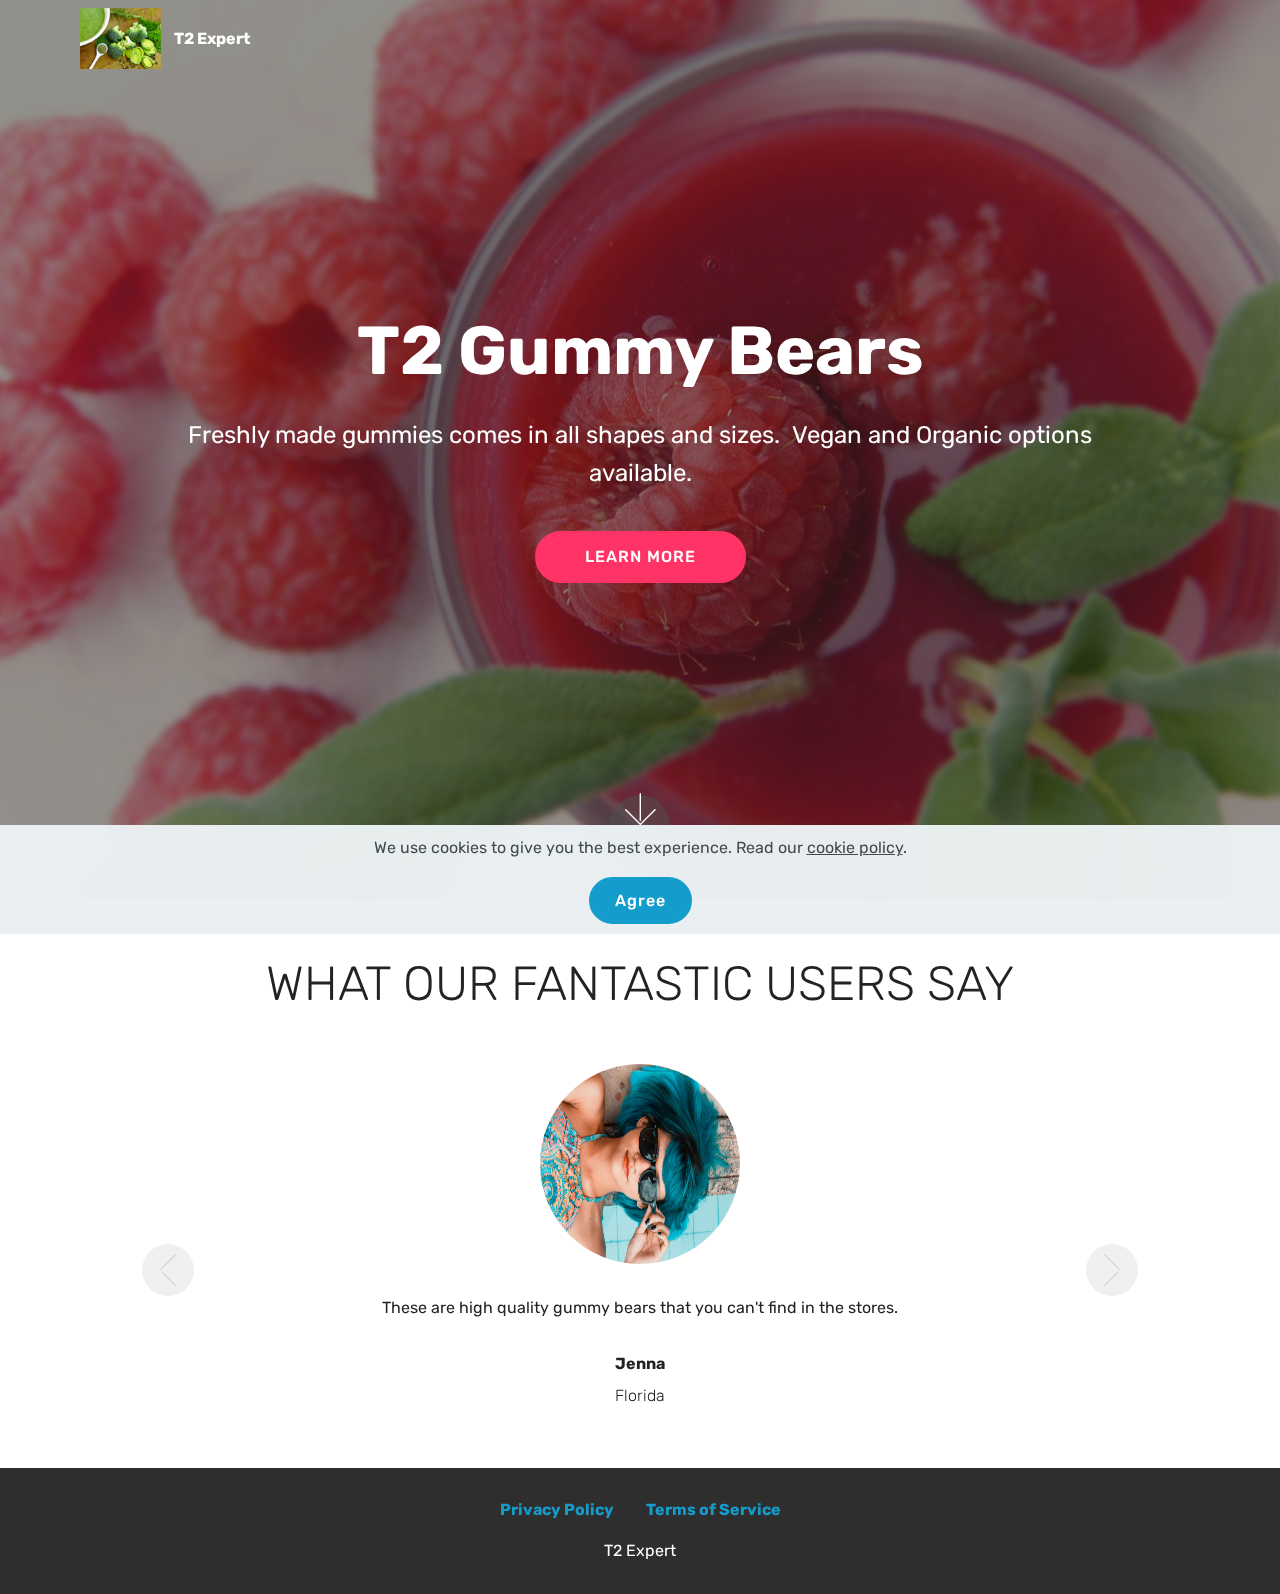
==== index.html @ f7384df1 "create github pages" ====
<!DOCTYPE html>
<html  >
<head>
  <!-- Site made with Mobirise Website Builder v4.12.4, https://mobirise.com -->
  <meta charset="UTF-8">
  <meta http-equiv="X-UA-Compatible" content="IE=edge">
  <meta name="generator" content="Mobirise v4.12.4, mobirise.com">
  <meta name="twitter:card" content="summary_large_image"/>
  <meta name="twitter:image:src" content="assets/images/index-meta.jpg">
  <meta property="og:image" content="assets/images/index-meta.jpg">
  <meta name="twitter:title" content="The Health Coach - Home">
  <meta name="viewport" content="width=device-width, initial-scale=1, minimum-scale=1">
  <link rel="shortcut icon" href="assets/images/mbr-26.jpg" type="image/x-icon">
  <meta name="description" content="We are a team of experts that are here to help you.">
  
  
  <title>The Health Coach - Home</title>
  <link rel="stylesheet" href="assets/web/assets/mobirise-icons/mobirise-icons.css">
  <link rel="stylesheet" href="assets/bootstrap/css/bootstrap.min.css">
  <link rel="stylesheet" href="assets/bootstrap/css/bootstrap-grid.min.css">
  <link rel="stylesheet" href="assets/bootstrap/css/bootstrap-reboot.min.css">
  <link rel="stylesheet" href="assets/web/assets/gdpr-plugin/gdpr-styles.css">
  <link rel="stylesheet" href="assets/tether/tether.min.css">
  <link rel="stylesheet" href="assets/socicon/css/styles.css">
  <link rel="stylesheet" href="assets/dropdown/css/style.css">
  <link rel="stylesheet" href="assets/theme/css/style.css">
  <link rel="preload" as="style" href="assets/mobirise/css/mbr-additional.css"><link rel="stylesheet" href="assets/mobirise/css/mbr-additional.css" type="text/css">
  
  
  
</head>
<body>
  <section class="menu cid-s7zmcyveAb" once="menu" id="menu1-0">

    

    <nav class="navbar navbar-expand beta-menu navbar-dropdown align-items-center navbar-fixed-top navbar-toggleable-sm bg-color transparent">
        <button class="navbar-toggler navbar-toggler-right" type="button" data-toggle="collapse" data-target="#navbarSupportedContent" aria-controls="navbarSupportedContent" aria-expanded="false" aria-label="Toggle navigation">
            <div class="hamburger">
                <span></span>
                <span></span>
                <span></span>
                <span></span>
            </div>
        </button>
        <div class="menu-logo">
            <div class="navbar-brand">
                <span class="navbar-logo">
                    <a href="index.html">
                         <img src="assets/images/mbr-26.jpg" alt="Mobirise" title="" style="height: 3.8rem;">
                    </a>
                </span>
                <span class="navbar-caption-wrap"><a class="navbar-caption text-white display-4" href="index.html">
                        T2 Expert<br></a></span>
            </div>
        </div>
        <div class="collapse navbar-collapse" id="navbarSupportedContent">
            
            
        </div>
    </nav>
</section>

<section class="engine"><a href="https://mobirise.info/b">how to create a site for free</a></section><section class="cid-s7zmdQbKcG mbr-fullscreen mbr-parallax-background" id="header2-1">

    

    <div class="mbr-overlay" style="opacity: 0.5; background-color: rgb(35, 35, 35);"></div>

    <div class="container align-center">
        <div class="row justify-content-md-center">
            <div class="mbr-white col-md-10">
                <h1 class="mbr-section-title mbr-bold pb-3 mbr-fonts-style display-1">T2 Gummy Bears</h1>
                
                <p class="mbr-text pb-3 mbr-fonts-style display-5">Freshly made gummies comes in all shapes and sizes. &nbsp;Vegan and Organic options available.</p>
                <div class="mbr-section-btn"><a class="btn btn-md btn-secondary display-4" href="product.html">LEARN MORE</a></div>
            </div>
        </div>
    </div>
    <div class="mbr-arrow hidden-sm-down" aria-hidden="true">
        <a href="#next">
            <i class="mbri-down mbr-iconfont"></i>
        </a>
    </div>
</section>

<section class="carousel slide testimonials-slider cid-s7znT4H8fy" data-interval="false" id="testimonials-slider1-5">
    
    

    

    <div class="container text-center">
        <h2 class="pb-5 mbr-fonts-style display-2">
            WHAT OUR FANTASTIC USERS SAY
        </h2>

        <div class="carousel slide" role="listbox" data-pause="true" data-keyboard="false" data-ride="carousel" data-interval="5000">
            <div class="carousel-inner">
                
                
            <div class="carousel-item">
                    <div class="user col-md-8">
                        <div class="user_image">
                            <img src="assets/images/mbr-28.jpg" alt="" title="">
                        </div>
                        <div class="user_text pb-3">
                            <p class="mbr-fonts-style display-7">These are high quality gummy bears that you can't find in the stores.</p>
                        </div>
                        <div class="user_name mbr-bold pb-2 mbr-fonts-style display-7">Jenna</div>
                        <div class="user_desk mbr-light mbr-fonts-style display-7">Florida</div>
                    </div>
                </div><div class="carousel-item">
                    <div class="user col-md-8">
                        <div class="user_image">
                            <img src="assets/images/mbr-29.jpg" alt="" title="">
                        </div>
                        <div class="user_text pb-3">
                            <p class="mbr-fonts-style display-7">Who knew eating gummies are actually good for you?</p>
                        </div>
                        <div class="user_name mbr-bold pb-2 mbr-fonts-style display-7">
                            Marcus</div>
                        <div class="user_desk mbr-light mbr-fonts-style display-7">
                            Texas</div>
                    </div>
                </div></div>

            <div class="carousel-controls">
                <a class="carousel-control-prev" role="button" data-slide="prev">
                  <span aria-hidden="true" class="mbri-arrow-prev mbr-iconfont"></span>
                  <span class="sr-only">Previous</span>
                </a>
                
                <a class="carousel-control-next" role="button" data-slide="next">
                  <span aria-hidden="true" class="mbri-arrow-next mbr-iconfont"></span>
                  <span class="sr-only">Next</span>
                </a>
            </div>
        </div>
    </div>
</section>

<section once="footers" class="cid-s7zmz4a31J" id="footer7-4">

    

    

    <div class="container">
        <div class="media-container-row align-center mbr-white">
            <div class="row row-links">
                <ul class="foot-menu">
                    
                    
                    
                    
                    
                <li class="foot-menu-item mbr-fonts-style display-7"><a href="privacy.html"><strong>Privacy Policy</strong></a></li><li class="foot-menu-item mbr-fonts-style display-7"><a href="terms.html"><strong>Terms of Service</strong></a></li></ul>
            </div>
            
            <div class="row row-copirayt">
                <p class="mbr-text mb-0 mbr-fonts-style mbr-white align-center display-7">T2 Expert</p>
            </div>
        </div>
    </div>
</section>


  <script src="assets/web/assets/jquery/jquery.min.js"></script>
  <script src="assets/popper/popper.min.js"></script>
  <script src="assets/bootstrap/js/bootstrap.min.js"></script>
  <script src="assets/tether/tether.min.js"></script>
  <script src="assets/web/assets/cookies-alert-plugin/cookies-alert-core.js"></script>
  <script src="assets/web/assets/cookies-alert-plugin/cookies-alert-script.js"></script>
  <script src="assets/dropdown/js/nav-dropdown.js"></script>
  <script src="assets/dropdown/js/navbar-dropdown.js"></script>
  <script src="assets/touchswipe/jquery.touch-swipe.min.js"></script>
  <script src="assets/parallax/jarallax.min.js"></script>
  <script src="assets/bootstrapcarouselswipe/bootstrap-carousel-swipe.js"></script>
  <script src="assets/mbr-testimonials-slider/mbr-testimonials-slider.js"></script>
  <script src="assets/smoothscroll/smooth-scroll.js"></script>
  <script src="assets/theme/js/script.js"></script>
  
  
<input name="cookieData" type="hidden" data-cookie-customDialogSelector='null' data-cookie-colorText='#424a4d' data-cookie-colorBg='rgba(234, 239, 241, 0.99)' data-cookie-textButton='Agree' data-cookie-colorButton='' data-cookie-colorLink='#424a4d' data-cookie-underlineLink='true' data-cookie-text="We use cookies to give you the best experience. Read our <a href='privacy.html'>cookie policy</a>.">
  </body>
</html>
---- assets/web/assets/mobirise-icons/mobirise-icons.css ----
@font-face {
  font-family: 'MobiriseIcons';
  src:  url('mobirise-icons.eot?spat4u');
  src:  url('mobirise-icons.eot?spat4u#iefix') format('embedded-opentype'),
    url('mobirise-icons.ttf?spat4u') format('truetype'),
    url('mobirise-icons.woff?spat4u') format('woff'),
    url('mobirise-icons.svg?spat4u#MobiriseIcons') format('svg');
  font-weight: normal;
  font-style: normal;
  font-display: swap;
}

[class^="mbri-"], [class*=" mbri-"] {
  /* use !important to prevent issues with browser extensions that change fonts */
  font-family: MobiriseIcons !important;
  speak: none;
  font-style: normal;
  font-weight: normal;
  font-variant: normal;
  text-transform: none;
  line-height: 1;

  /* Better Font Rendering =========== */
  -webkit-font-smoothing: antialiased;
  -moz-osx-font-smoothing: grayscale;
}

.mbri-add-submenu:before {
  content: "\e900";
}
.mbri-alert:before {
  content: "\e901";
}
.mbri-align-center:before {
  content: "\e902";
}
.mbri-align-justify:before {
  content: "\e903";
}
.mbri-align-left:before {
  content: "\e904";
}
.mbri-align-right:before {
  content: "\e905";
}
.mbri-android:before {
  content: "\e906";
}
.mbri-apple:before {
  content: "\e907";
}
.mbri-arrow-down:before {
  content: "\e908";
}
.mbri-arrow-next:before {
  content: "\e909";
}
.mbri-arrow-prev:before {
  content: "\e90a";
}
.mbri-arrow-up:before {
  content: "\e90b";
}
.mbri-bold:before {
  content: "\e90c";
}
.mbri-bookmark:before {
  content: "\e90d";
}
.mbri-bootstrap:before {
  content: "\e90e";
}
.mbri-briefcase:before {
  content: "\e90f";
}
.mbri-browse:before {
  content: "\e910";
}
.mbri-bulleted-list:before {
  content: "\e911";
}
.mbri-calendar:before {
  content: "\e912";
}
.mbri-camera:before {
  content: "\e913";
}
.mbri-cart-add:before {
  content: "\e914";
}
.mbri-cart-full:before {
  content: "\e915";
}
.mbri-cash:before {
  content: "\e916";
}
.mbri-change-style:before {
  content: "\e917";
}
.mbri-chat:before {
  content: "\e918";
}
.mbri-clock:before {
  content: "\e919";
}
.mbri-close:before {
  content: "\e91a";
}
.mbri-cloud:before {
  content: "\e91b";
}
.mbri-code:before {
  content: "\e91c";
}
.mbri-contact-form:before {
  content: "\e91d";
}
.mbri-credit-card:before {
  content: "\e91e";
}
.mbri-cursor-click:before {
  content: "\e91f";
}
.mbri-cust-feedback:before {
  content: "\e920";
}
.mbri-database:before {
  content: "\e921";
}
.mbri-delivery:before {
  content: "\e922";
}
.mbri-desktop:before {
  content: "\e923";
}
.mbri-devices:before {
  content: "\e924";
}
.mbri-down:before {
  content: "\e925";
}
.mbri-download:before {
  content: "\e989";
}
.mbri-drag-n-drop:before {
  content: "\e927";
}
.mbri-drag-n-drop2:before {
  content: "\e928";
}
.mbri-edit:before {
  content: "\e929";
}
.mbri-edit2:before {
  content: "\e92a";
}
.mbri-error:before {
  content: "\e92b";
}
.mbri-extension:before {
  content: "\e92c";
}
.mbri-features:before {
  content: "\e92d";
}
.mbri-file:before {
  content: "\e92e";
}
.mbri-flag:before {
  content: "\e92f";
}
.mbri-folder:before {
  content: "\e930";
}
.mbri-gift:before {
  content: "\e931";
}
.mbri-github:before {
  content: "\e932";
}
.mbri-globe:before {
  content: "\e933";
}
.mbri-globe-2:before {
  content: "\e934";
}
.mbri-growing-chart:before {
  content: "\e935";
}
.mbri-hearth:before {
  content: "\e936";
}
.mbri-help:before {
  content: "\e937";
}
.mbri-home:before {
  content: "\e938";
}
.mbri-hot-cup:before {
  content: "\e939";
}
.mbri-idea:before {
  content: "\e93a";
}
.mbri-image-gallery:before {
  content: "\e93b";
}
.mbri-image-slider:before {
  content: "\e93c";
}
.mbri-info:before {
  content: "\e93d";
}
.mbri-italic:before {
  content: "\e93e";
}
.mbri-key:before {
  content: "\e93f";
}
.mbri-laptop:before {
  content: "\e940";
}
.mbri-layers:before {
  content: "\e941";
}
.mbri-left-right:before {
  content: "\e942";
}
.mbri-left:before {
  content: "\e943";
}
.mbri-letter:before {
  content: "\e944";
}
.mbri-like:before {
  content: "\e945";
}
.mbri-link:before {
  content: "\e946";
}
.mbri-lock:before {
  content: "\e947";
}
.mbri-login:before {
  content: "\e948";
}
.mbri-logout:before {
  content: "\e949";
}
.mbri-magic-stick:before {
  content: "\e94a";
}
.mbri-map-pin:before {
  content: "\e94b";
}
.mbri-menu:before {
  content: "\e94c";
}
.mbri-mobile:before {
  content: "\e94d";
}
.mbri-mobile2:before {
  content: "\e94e";
}
.mbri-mobirise:before {
  content: "\e94f";
}
.mbri-more-horizontal:before {
  content: "\e950";
}
.mbri-more-vertical:before {
  content: "\e951";
}
.mbri-music:before {
  content: "\e952";
}
.mbri-new-file:before {
  content: "\e953";
}
.mbri-numbered-list:before {
  content: "\e954";
}
.mbri-opened-folder:before {
  content: "\e955";
}
.mbri-pages:before {
  content: "\e956";
}
.mbri-paper-plane:before {
  content: "\e957";
}
.mbri-paperclip:before {
  content: "\e958";
}
.mbri-photo:before {
  content: "\e959";
}
.mbri-photos:before {
  content: "\e95a";
}
.mbri-pin:before {
  content: "\e95b";
}
.mbri-play:before {
  content: "\e95c";
}
.mbri-plus:before {
  content: "\e95d";
}
.mbri-preview:before {
  content: "\e95e";
}
.mbri-print:before {
  content: "\e95f";
}
.mbri-protect:before {
  content: "\e960";
}
.mbri-question:before {
  content: "\e961";
}
.mbri-quote-left:before {
  content: "\e962";
}
.mbri-quote-right:before {
  content: "\e963";
}
.mbri-refresh:before {
  content: "\e964";
}
.mbri-responsive:before {
  content: "\e965";
}
.mbri-right:before {
  content: "\e966";
}
.mbri-rocket:before {
  content: "\e967";
}
.mbri-sad-face:before {
  content: "\e968";
}
.mbri-sale:before {
  content: "\e969";
}
.mbri-save:before {
  content: "\e96a";
}
.mbri-search:before {
  content: "\e96b";
}
.mbri-setting:before {
  content: "\e96c";
}
.mbri-setting2:before {
  content: "\e96d";
}
.mbri-setting3:before {
  content: "\e96e";
}
.mbri-share:before {
  content: "\e96f";
}
.mbri-shopping-bag:before {
  content: "\e970";
}
.mbri-shopping-basket:before {
  content: "\e971";
}
.mbri-shopping-cart:before {
  content: "\e972";
}
.mbri-sites:before {
  content: "\e973";
}
.mbri-smile-face:before {
  content: "\e974";
}
.mbri-speed:before {
  content: "\e975";
}
.mbri-star:before {
  content: "\e976";
}
.mbri-success:before {
  content: "\e977";
}
.mbri-sun:before {
  content: "\e978";
}
.mbri-sun2:before {
  content: "\e979";
}
.mbri-tablet:before {
  content: "\e97a";
}
.mbri-tablet-vertical:before {
  content: "\e97b";
}
.mbri-target:before {
  content: "\e97c";
}
.mbri-timer:before {
  content: "\e97d";
}
.mbri-to-ftp:before {
  content: "\e97e";
}
.mbri-to-local-drive:before {
  content: "\e97f";
}
.mbri-touch-swipe:before {
  content: "\e980";
}
.mbri-touch:before {
  content: "\e981";
}
.mbri-trash:before {
  content: "\e982";
}
.mbri-underline:before {
  content: "\e983";
}
.mbri-unlink:before {
  content: "\e984";
}
.mbri-unlock:before {
  content: "\e985";
}
.mbri-up-down:before {
  content: "\e986";
}
.mbri-up:before {
  content: "\e987";
}
.mbri-update:before {
  content: "\e988";
}
.mbri-upload:before {
 content: "\e926"; 
}
.mbri-user:before {
  content: "\e98a";
}
.mbri-user2:before {
  content: "\e98b";
}
.mbri-users:before {
  content: "\e98c";
}
.mbri-video:before {
  content: "\e98d";
}
.mbri-video-play:before {
  content: "\e98e";
}
.mbri-watch:before {
  content: "\e98f";
}
.mbri-website-theme:before {
  content: "\e990";
}
.mbri-wifi:before {
  content: "\e991";
}
.mbri-windows:before {
  content: "\e992";
}
.mbri-zoom-out:before {
  content: "\e993";
}
.mbri-redo:before {
  content: "\e994";
}
.mbri-undo:before {
  content: "\e995";
}
---- assets/web/assets/gdpr-plugin/gdpr-styles.css ----
.gdpr-block {
    padding: 10px;
    font-size: 14px;
    display: block;
    width: 100%;
    text-align: center;
}
.gdpr-block.covert {
	display: none;
}
.textGDPR {
    position: relative;
}
.gdpr-block label span.textGDPR input[name='gdpr']{
    width: 15px;
    height: 15px;
    margin: 0;
    position: absolute;
    top: 2px;
    left: -20px;
}
.gdpr-block label {
    color: #a7a7a7;
    vertical-align: middle;
    user-select: none;
    margin-bottom: 0;
}
---- assets/socicon/css/styles.css ----
@charset "UTF-8";

@font-face {
  font-family: 'Socicon';
  src:  url('../fonts/socicon.eot');
  src:  url('../fonts/socicon.eot?#iefix') format('embedded-opentype'),
    url('../fonts/socicon.woff2') format('woff2'),
    url('../fonts/socicon.ttf') format('truetype'),
    url('../fonts/socicon.woff') format('woff'),
    url('../fonts/socicon.svg#socicon') format('svg');
  font-weight: normal;
  font-style: normal;
}

[data-icon]:before {
  font-family: "socicon" !important;
  content: attr(data-icon);
  font-style: normal !important;
  font-weight: normal !important;
  font-variant: normal !important;
  text-transform: none !important;
  speak: none;
  line-height: 1;
  -webkit-font-smoothing: antialiased;
  -moz-osx-font-smoothing: grayscale;
}

[class^="socicon-"], [class*=" socicon-"] {
  /* use !important to prevent issues with browser extensions that change fonts */
  font-family: 'Socicon' !important;
  speak: none;
  font-style: normal;
  font-weight: normal;
  font-variant: normal;
  text-transform: none;
  line-height: 1;

  /* Better Font Rendering =========== */
  -webkit-font-smoothing: antialiased;
  -moz-osx-font-smoothing: grayscale;
}

.socicon-eitaa:before {
  content: "\e97c";
}
.socicon-soroush:before {
  content: "\e97d";
}
.socicon-bale:before {
  content: "\e97e";
}
.socicon-zazzle:before {
  content: "\e97b";
}
.socicon-society6:before {
  content: "\e97a";
}
.socicon-redbubble:before {
  content: "\e979";
}
.socicon-avvo:before {
  content: "\e978";
}
.socicon-stitcher:before {
  content: "\e977";
}
.socicon-googlehangouts:before {
  content: "\e974";
}
.socicon-dlive:before {
  content: "\e975";
}
.socicon-vsco:before {
  content: "\e976";
}
.socicon-flipboard:before {
  content: "\e973";
}
.socicon-ubuntu:before {
  content: "\e958";
}
.socicon-artstation:before {
  content: "\e959";
}
.socicon-invision:before {
  content: "\e95a";
}
.socicon-torial:before {
  content: "\e95b";
}
.socicon-collectorz:before {
  content: "\e95c";
}
.socicon-seenthis:before {
  content: "\e95d";
}
.socicon-googleplaymusic:before {
  content: "\e95e";
}
.socicon-debian:before {
  content: "\e95f";
}
.socicon-filmfreeway:before {
  content: "\e960";
}
.socicon-gnome:before {
  content: "\e961";
}
.socicon-itchio:before {
  content: "\e962";
}
.socicon-jamendo:before {
  content: "\e963";
}
.socicon-mix:before {
  content: "\e964";
}
.socicon-sharepoint:before {
  content: "\e965";
}
.socicon-tinder:before {
  content: "\e966";
}
.socicon-windguru:before {
  content: "\e967";
}
.socicon-cdbaby:before {
  content: "\e968";
}
.socicon-elementaryos:before {
  content: "\e969";
}
.socicon-stage32:before {
  content: "\e96a";
}
.socicon-tiktok:before {
  content: "\e96b";
}
.socicon-gitter:before {
  content: "\e96c";
}
.socicon-letterboxd:before {
  content: "\e96d";
}
.socicon-threema:before {
  content: "\e96e";
}
.socicon-splice:before {
  content: "\e96f";
}
.socicon-metapop:before {
  content: "\e970";
}
.socicon-naver:before {
  content: "\e971";
}
.socicon-remote:before {
  content: "\e972";
}
.socicon-internet:before {
  content: "\e957";
}
.socicon-moddb:before {
  content: "\e94b";
}
.socicon-indiedb:before {
  content: "\e94c";
}
.socicon-traxsource:before {
  content: "\e94d";
}
.socicon-gamefor:before {
  content: "\e94e";
}
.socicon-pixiv:before {
  content: "\e94f";
}
.socicon-myanimelist:before {
  content: "\e950";
}
.socicon-blackberry:before {
  content: "\e951";
}
.socicon-wickr:before {
  content: "\e952";
}
.socicon-spip:before {
  content: "\e953";
}
.socicon-napster:before {
  content: "\e954";
}
.socicon-beatport:before {
  content: "\e955";
}
.socicon-hackerone:before {
  content: "\e956";
}
.socicon-hackernews:before {
  content: "\e946";
}
.socicon-smashwords:before {
  content: "\e947";
}
.socicon-kobo:before {
  content: "\e948";
}
.socicon-bookbub:before {
  content: "\e949";
}
.socicon-mailru:before {
  content: "\e94a";
}
.socicon-gitlab:before {
  content: "\e945";
}
.socicon-instructables:before {
  content: "\e944";
}
.socicon-portfolio:before {
  content: "\e943";
}
.socicon-codered:before {
  content: "\e940";
}
.socicon-origin:before {
  content: "\e941";
}
.socicon-nextdoor:before {
  content: "\e942";
}
.socicon-udemy:before {
  content: "\e93f";
}
.socicon-livemaster:before {
  content: "\e93e";
}
.socicon-crunchbase:before {
  content: "\e93b";
}
.socicon-homefy:before {
  content: "\e93c";
}
.socicon-calendly:before {
  content: "\e93d";
}
.socicon-realtor:before {
  content: "\e90f";
}
.socicon-tidal:before {
  content: "\e910";
}
.socicon-qobuz:before {
  content: "\e911";
}
.socicon-natgeo:before {
  content: "\e912";
}
.socicon-mastodon:before {
  content: "\e913";
}
.socicon-unsplash:before {
  content: "\e914";
}
.socicon-homeadvisor:before {
  content: "\e915";
}
.socicon-angieslist:before {
  content: "\e916";
}
.socicon-codepen:before {
  content: "\e917";
}
.socicon-slack:before {
  content: "\e918";
}
.socicon-openaigym:before {
  content: "\e919";
}
.socicon-logmein:before {
  content: "\e91a";
}
.socicon-fiverr:before {
  content: "\e91b";
}
.socicon-gotomeeting:before {
  content: "\e91c";
}
.socicon-aliexpress:before {
  content: "\e91d";
}
.socicon-guru:before {
  content: "\e91e";
}
.socicon-appstore:before {
  content: "\e91f";
}
.socicon-homes:before {
  content: "\e920";
}
.socicon-zoom:before {
  content: "\e921";
}
.socicon-alibaba:before {
  content: "\e922";
}
.socicon-craigslist:before {
  content: "\e923";
}
.socicon-wix:before {
  content: "\e924";
}
.socicon-redfin:before {
  content: "\e925";
}
.socicon-googlecalendar:before {
  content: "\e926";
}
.socicon-shopify:before {
  content: "\e927";
}
.socicon-freelancer:before {
  content: "\e928";
}
.socicon-seedrs:before {
  content: "\e929";
}
.socicon-bing:before {
  content: "\e92a";
}
.socicon-doodle:before {
  content: "\e92b";
}
.socicon-bonanza:before {
  content: "\e92c";
}
.socicon-squarespace:before {
  content: "\e92d";
}
.socicon-toptal:before {
  content: "\e92e";
}
.socicon-gust:before {
  content: "\e92f";
}
.socicon-ask:before {
  content: "\e930";
}
.socicon-trulia:before {
  content: "\e931";
}
.socicon-loomly:before {
  content: "\e932";
}
.socicon-ghost:before {
  content: "\e933";
}
.socicon-upwork:before {
  content: "\e934";
}
.socicon-fundable:before {
  content: "\e935";
}
.socicon-booking:before {
  content: "\e936";
}
.socicon-googlemaps:before {
  content: "\e937";
}
.socicon-zillow:before {
  content: "\e938";
}
.socicon-niconico:before {
  content: "\e939";
}
.socicon-toneden:before {
  content: "\e93a";
}
.socicon-augment:before {
  content: "\e908";
}
.socicon-bitbucket:before {
  content: "\e909";
}
.socicon-fyuse:before {
  content: "\e90a";
}
.socicon-yt-gaming:before {
  content: "\e90b";
}
.socicon-sketchfab:before {
  content: "\e90c";
}
.socicon-mobcrush:before {
  content: "\e90d";
}
.socicon-microsoft:before {
  content: "\e90e";
}
.socicon-pandora:before {
  content: "\e907";
}
.socicon-messenger:before {
  content: "\e906";
}
.socicon-gamewisp:before {
  content: "\e905";
}
.socicon-bloglovin:before {
  content: "\e904";
}
.socicon-tunein:before {
  content: "\e903";
}
.socicon-gamejolt:before {
  content: "\e901";
}
.socicon-trello:before {
  content: "\e902";
}
.socicon-spreadshirt:before {
  content: "\e900";
}
.socicon-500px:before {
  content: "\e000";
}
.socicon-8tracks:before {
  content: "\e001";
}
.socicon-airbnb:before {
  content: "\e002";
}
.socicon-alliance:before {
  content: "\e003";
}
.socicon-amazon:before {
  content: "\e004";
}
.socicon-amplement:before {
  content: "\e005";
}
.socicon-android:before {
  content: "\e006";
}
.socicon-angellist:before {
  content: "\e007";
}
.socicon-apple:before {
  content: "\e008";
}
.socicon-appnet:before {
  content: "\e009";
}
.socicon-baidu:before {
  content: "\e00a";
}
.socicon-bandcamp:before {
  content: "\e00b";
}
.socicon-battlenet:before {
  content: "\e00c";
}
.socicon-mixer:before {
  content: "\e00d";
}
.socicon-bebee:before {
  content: "\e00e";
}
.socicon-bebo:before {
  content: "\e00f";
}
.socicon-behance:before {
  content: "\e010";
}
.socicon-blizzard:before {
  content: "\e011";
}
.socicon-blogger:before {
  content: "\e012";
}
.socicon-buffer:before {
  content: "\e013";
}
.socicon-chrome:before {
  content: "\e014";
}
.socicon-coderwall:before {
  content: "\e015";
}
.socicon-curse:before {
  content: "\e016";
}
.socicon-dailymotion:before {
  content: "\e017";
}
.socicon-deezer:before {
  content: "\e018";
}
.socicon-delicious:before {
  content: "\e019";
}
.socicon-deviantart:before {
  content: "\e01a";
}
.socicon-diablo:before {
  content: "\e01b";
}
.socicon-digg:before {
  content: "\e01c";
}
.socicon-discord:before {
  content: "\e01d";
}
.socicon-disqus:before {
  content: "\e01e";
}
.socicon-douban:before {
  content: "\e01f";
}
.socicon-draugiem:before {
  content: "\e020";
}
.socicon-dribbble:before {
  content: "\e021";
}
.socicon-drupal:before {
  content: "\e022";
}
.socicon-ebay:before {
  content: "\e023";
}
.socicon-ello:before {
  content: "\e024";
}
.socicon-endomodo:before {
  content: "\e025";
}
.socicon-envato:before {
  content: "\e026";
}
.socicon-etsy:before {
  content: "\e027";
}
.socicon-facebook:before {
  content: "\e028";
}
.socicon-feedburner:before {
  content: "\e029";
}
.socicon-filmweb:before {
  content: "\e02a";
}
.socicon-firefox:before {
  content: "\e02b";
}
.socicon-flattr:before {
  content: "\e02c";
}
.socicon-flickr:before {
  content: "\e02d";
}
.socicon-formulr:before {
  content: "\e02e";
}
.socicon-forrst:before {
  content: "\e02f";
}
.socicon-foursquare:before {
  content: "\e030";
}
.socicon-friendfeed:before {
  content: "\e031";
}
.socicon-github:before {
  content: "\e032";
}
.socicon-goodreads:before {
  content: "\e033";
}
.socicon-google:before {
  content: "\e034";
}
.socicon-googlescholar:before {
  content: "\e035";
}
.socicon-googlegroups:before {
  content: "\e036";
}
.socicon-googlephotos:before {
  content: "\e037";
}
.socicon-googleplus:before {
  content: "\e038";
}
.socicon-grooveshark:before {
  content: "\e039";
}
.socicon-hackerrank:before {
  content: "\e03a";
}
.socicon-hearthstone:before {
  content: "\e03b";
}
.socicon-hellocoton:before {
  content: "\e03c";
}
.socicon-heroes:before {
  content: "\e03d";
}
.socicon-smashcast:before {
  content: "\e03e";
}
.socicon-horde:before {
  content: "\e03f";
}
.socicon-houzz:before {
  content: "\e040";
}
.socicon-icq:before {
  content: "\e041";
}
.socicon-identica:before {
  content: "\e042";
}
.socicon-imdb:before {
  content: "\e043";
}
.socicon-instagram:before {
  content: "\e044";
}
.socicon-issuu:before {
  content: "\e045";
}
.socicon-istock:before {
  content: "\e046";
}
.socicon-itunes:before {
  content: "\e047";
}
.socicon-keybase:before {
  content: "\e048";
}
.socicon-lanyrd:before {
  content: "\e049";
}
.socicon-lastfm:before {
  content: "\e04a";
}
.socicon-line:before {
  content: "\e04b";
}
.socicon-linkedin:before {
  content: "\e04c";
}
.socicon-livejournal:before {
  content: "\e04d";
}
.socicon-lyft:before {
  content: "\e04e";
}
.socicon-macos:before {
  content: "\e04f";
}
.socicon-mail:before {
  content: "\e050";
}
.socicon-medium:before {
  content: "\e051";
}
.socicon-meetup:before {
  content: "\e052";
}
.socicon-mixcloud:before {
  content: "\e053";
}
.socicon-modelmayhem:before {
  content: "\e054";
}
.socicon-mumble:before {
  content: "\e055";
}
.socicon-myspace:before {
  content: "\e056";
}
.socicon-newsvine:before {
  content: "\e057";
}
.socicon-nintendo:before {
  content: "\e058";
}
.socicon-npm:before {
  content: "\e059";
}
.socicon-odnoklassniki:before {
  content: "\e05a";
}
.socicon-openid:before {
  content: "\e05b";
}
.socicon-opera:before {
  content: "\e05c";
}
.socicon-outlook:before {
  content: "\e05d";
}
.socicon-overwatch:before {
  content: "\e05e";
}
.socicon-patreon:before {
  content: "\e05f";
}
.socicon-paypal:before {
  content: "\e060";
}
.socicon-periscope:before {
  content: "\e061";
}
.socicon-persona:before {
  content: "\e062";
}
.socicon-pinterest:before {
  content: "\e063";
}
.socicon-play:before {
  content: "\e064";
}
.socicon-player:before {
  content: "\e065";
}
.socicon-playstation:before {
  content: "\e066";
}
.socicon-pocket:before {
  content: "\e067";
}
.socicon-qq:before {
  content: "\e068";
}
.socicon-quora:before {
  content: "\e069";
}
.socicon-raidcall:before {
  content: "\e06a";
}
.socicon-ravelry:before {
  content: "\e06b";
}
.socicon-reddit:before {
  content: "\e06c";
}
.socicon-renren:before {
  content: "\e06d";
}
.socicon-researchgate:before {
  content: "\e06e";
}
.socicon-residentadvisor:before {
  content: "\e06f";
}
.socicon-reverbnation:before {
  content: "\e070";
}
.socicon-rss:before {
  content: "\e071";
}
.socicon-sharethis:before {
  content: "\e072";
}
.socicon-skype:before {
  content: "\e073";
}
.socicon-slideshare:before {
  content: "\e074";
}
.socicon-smugmug:before {
  content: "\e075";
}
.socicon-snapchat:before {
  content: "\e076";
}
.socicon-songkick:before {
  content: "\e077";
}
.socicon-soundcloud:before {
  content: "\e078";
}
.socicon-spotify:before {
  content: "\e079";
}
.socicon-stackexchange:before {
  content: "\e07a";
}
.socicon-stackoverflow:before {
  content: "\e07b";
}
.socicon-starcraft:before {
  content: "\e07c";
}
.socicon-stayfriends:before {
  content: "\e07d";
}
.socicon-steam:before {
  content: "\e07e";
}
.socicon-storehouse:before {
  content: "\e07f";
}
.socicon-strava:before {
  content: "\e080";
}
.socicon-streamjar:before {
  content: "\e081";
}
.socicon-stumbleupon:before {
  content: "\e082";
}
.socicon-swarm:before {
  content: "\e083";
}
.socicon-teamspeak:before {
  content: "\e084";
}
.socicon-teamviewer:before {
  content: "\e085";
}
.socicon-technorati:before {
  content: "\e086";
}
.socicon-telegram:before {
  content: "\e087";
}
.socicon-tripadvisor:before {
  content: "\e088";
}
.socicon-tripit:before {
  content: "\e089";
}
.socicon-triplej:before {
  content: "\e08a";
}
.socicon-tumblr:before {
  content: "\e08b";
}
.socicon-twitch:before {
  content: "\e08c";
}
.socicon-twitter:before {
  content: "\e08d";
}
.socicon-uber:before {
  content: "\e08e";
}
.socicon-ventrilo:before {
  content: "\e08f";
}
.socicon-viadeo:before {
  content: "\e090";
}
.socicon-viber:before {
  content: "\e091";
}
.socicon-viewbug:before {
  content: "\e092";
}
.socicon-vimeo:before {
  content: "\e093";
}
.socicon-vine:before {
  content: "\e094";
}
.socicon-vkontakte:before {
  content: "\e095";
}
.socicon-warcraft:before {
  content: "\e096";
}
.socicon-wechat:before {
  content: "\e097";
}
.socicon-weibo:before {
  content: "\e098";
}
.socicon-whatsapp:before {
  content: "\e099";
}
.socicon-wikipedia:before {
  content: "\e09a";
}
.socicon-windows:before {
  content: "\e09b";
}
.socicon-wordpress:before {
  content: "\e09c";
}
.socicon-wykop:before {
  content: "\e09d";
}
.socicon-xbox:before {
  content: "\e09e";
}
.socicon-xing:before {
  content: "\e09f";
}
.socicon-yahoo:before {
  content: "\e0a0";
}
.socicon-yammer:before {
  content: "\e0a1";
}
.socicon-yandex:before {
  content: "\e0a2";
}
.socicon-yelp:before {
  content: "\e0a3";
}
.socicon-younow:before {
  content: "\e0a4";
}
.socicon-youtube:before {
  content: "\e0a5";
}
.socicon-zapier:before {
  content: "\e0a6";
}
.socicon-zerply:before {
  content: "\e0a7";
}
.socicon-zomato:before {
  content: "\e0a8";
}
.socicon-zynga:before {
  content: "\e0a9";
}
---- assets/dropdown/css/style.css ----
.navbar-dropdown {
  left: 0;
  padding: 0;
  position: absolute;
  right: 0;
  top: 0;
  transition: all 0.45s ease;
  z-index: 1030;
  background: #282828; }
  .navbar-dropdown .navbar-logo {
    margin-right: 0.8rem;
    transition: margin 0.3s ease-in-out;
    vertical-align: middle; }
    .navbar-dropdown .navbar-logo img {
      height: 3.125rem;
      transition: all 0.3s ease-in-out; }
    .navbar-dropdown .navbar-logo.mbr-iconfont {
      font-size: 3.125rem;
      line-height: 3.125rem; }
  .navbar-dropdown .navbar-caption {
    font-weight: 700;
    white-space: normal;
    vertical-align: -4px;
    line-height: 3.125rem !important; }
    .navbar-dropdown .navbar-caption, .navbar-dropdown .navbar-caption:hover {
      color: inherit;
      text-decoration: none; }
  .navbar-dropdown .mbr-iconfont + .navbar-caption {
    vertical-align: -1px; }
  .navbar-dropdown.navbar-fixed-top {
    position: fixed; }
  .navbar-dropdown .navbar-brand span {
    vertical-align: -4px; }
  .navbar-dropdown.bg-color.transparent {
    background: none; }
  .navbar-dropdown.navbar-short .navbar-brand {
    padding: 0.625rem 0; }
    .navbar-dropdown.navbar-short .navbar-brand span {
      vertical-align: -1px; }
  .navbar-dropdown.navbar-short .navbar-caption {
    line-height: 2.375rem !important;
    vertical-align: -2px; }
  .navbar-dropdown.navbar-short .navbar-logo {
    margin-right: 0.5rem; }
    .navbar-dropdown.navbar-short .navbar-logo img {
      height: 2.375rem; }
    .navbar-dropdown.navbar-short .navbar-logo.mbr-iconfont {
      font-size: 2.375rem;
      line-height: 2.375rem; }
  .navbar-dropdown.navbar-short .mbr-table-cell {
    height: 3.625rem; }
  .navbar-dropdown .navbar-close {
    left: 0.6875rem;
    position: fixed;
    top: 0.75rem;
    z-index: 1000; }
  .navbar-dropdown .hamburger-icon {
    content: "";
    display: inline-block;
    vertical-align: middle;
    width: 16px;
    -webkit-box-shadow: 0 -6px 0 1px #282828,0 0 0 1px #282828,0 6px 0 1px #282828;
    -moz-box-shadow: 0 -6px 0 1px #282828,0 0 0 1px #282828,0 6px 0 1px #282828;
    box-shadow: 0 -6px 0 1px #282828,0 0 0 1px #282828,0 6px 0 1px #282828; }

.dropdown-menu .dropdown-toggle[data-toggle="dropdown-submenu"]::after {
  border-bottom: 0.35em solid transparent;
  border-left: 0.35em solid;
  border-right: 0;
  border-top: 0.35em solid transparent;
  margin-left: 0.3rem; }

.dropdown-menu .dropdown-item:focus {
  outline: 0; }

.nav-dropdown {
  font-size: 0.75rem;
  font-weight: 500;
  height: auto !important; }
  .nav-dropdown .nav-btn {
    padding-left: 1rem; }
  .nav-dropdown .link {
    margin: .667em 1.667em;
    font-weight: 500;
    padding: 0;
    transition: color .2s ease-in-out; }
    .nav-dropdown .link.dropdown-toggle {
      margin-right: 2.583em; }
      .nav-dropdown .link.dropdown-toggle::after {
        margin-left: .25rem;
        border-top: 0.35em solid;
        border-right: 0.35em solid transparent;
        border-left: 0.35em solid transparent;
        border-bottom: 0; }
      .nav-dropdown .link.dropdown-toggle[aria-expanded="true"] {
        margin: 0;
        padding: 0.667em 3.263em  0.667em 1.667em; }
  .nav-dropdown .link::after,
  .nav-dropdown .dropdown-item::after {
    color: inherit; }
  .nav-dropdown .btn {
    font-size: 0.75rem;
    font-weight: 700;
    letter-spacing: 0;
    margin-bottom: 0;
    padding-left: 1.25rem;
    padding-right: 1.25rem; }
  .nav-dropdown .dropdown-menu {
    border-radius: 0;
    border: 0;
    left: 0;
    margin: 0;
    padding-bottom: 1.25rem;
    padding-top: 1.25rem;
    position: relative; }
  .nav-dropdown .dropdown-submenu {
    margin-left: 0.125rem;
    top: 0; }
  .nav-dropdown .dropdown-item {
    font-weight: 500;
    line-height: 2;
    padding: 0.3846em 4.615em 0.3846em 1.5385em;
    position: relative;
    transition: color .2s ease-in-out, background-color .2s ease-in-out; }
    .nav-dropdown .dropdown-item::after {
      margin-top: -0.3077em;
      position: absolute;
      right: 1.1538em;
      top: 50%; }
    .nav-dropdown .dropdown-item:focus, .nav-dropdown .dropdown-item:hover {
      background: none; }

@media (max-width: 767px) {
  .nav-dropdown.navbar-toggleable-sm {
    bottom: 0;
    display: none;
    left: 0;
    overflow-x: hidden;
    position: fixed;
    top: 0;
    transform: translateX(-100%);
    -ms-transform: translateX(-100%);
    -webkit-transform: translateX(-100%);
    width: 18.75rem;
    z-index: 999; } }
.nav-dropdown.navbar-toggleable-xl {
  bottom: 0;
  display: none;
  left: 0;
  overflow-x: hidden;
  position: fixed;
  top: 0;
  transform: translateX(-100%);
  -ms-transform: translateX(-100%);
  -webkit-transform: translateX(-100%);
  width: 18.75rem;
  z-index: 999; }

.nav-dropdown-sm {
  display: block !important;
  overflow-x: hidden;
  overflow: auto;
  padding-top: 3.875rem; }
  .nav-dropdown-sm::after {
    content: "";
    display: block;
    height: 3rem;
    width: 100%; }
  .nav-dropdown-sm.collapse.in ~ .navbar-close {
    display: block !important; }
  .nav-dropdown-sm.collapsing, .nav-dropdown-sm.collapse.in {
    transform: translateX(0);
    -ms-transform: translateX(0);
    -webkit-transform: translateX(0);
    transition: all 0.25s ease-out;
    -webkit-transition: all 0.25s ease-out;
    background: #282828; }
  .nav-dropdown-sm.collapsing[aria-expanded="false"] {
    transform: translateX(-100%);
    -ms-transform: translateX(-100%);
    -webkit-transform: translateX(-100%); }
  .nav-dropdown-sm .nav-item {
    display: block;
    margin-left: 0 !important;
    padding-left: 0; }
  .nav-dropdown-sm .link,
  .nav-dropdown-sm .dropdown-item {
    border-top: 1px dotted rgba(255, 255, 255, 0.1);
    font-size: 0.8125rem;
    line-height: 1.6;
    margin: 0 !important;
    padding: 0.875rem 2.4rem 0.875rem 1.5625rem !important;
    position: relative;
    white-space: normal; }
    .nav-dropdown-sm .link:focus, .nav-dropdown-sm .link:hover,
    .nav-dropdown-sm .dropdown-item:focus,
    .nav-dropdown-sm .dropdown-item:hover {
      background: rgba(0, 0, 0, 0.2) !important;
      color: #c0a375; }
  .nav-dropdown-sm .nav-btn {
    position: relative;
    padding: 1.5625rem 1.5625rem 0 1.5625rem; }
    .nav-dropdown-sm .nav-btn::before {
      border-top: 1px dotted rgba(255, 255, 255, 0.1);
      content: "";
      left: 0;
      position: absolute;
      top: 0;
      width: 100%; }
    .nav-dropdown-sm .nav-btn + .nav-btn {
      padding-top: 0.625rem; }
      .nav-dropdown-sm .nav-btn + .nav-btn::before {
        display: none; }
  .nav-dropdown-sm .btn {
    padding: 0.625rem 0; }
  .nav-dropdown-sm .dropdown-toggle[data-toggle="dropdown-submenu"]::after {
    margin-left: .25rem;
    border-top: 0.35em solid;
    border-right: 0.35em solid transparent;
    border-left: 0.35em solid transparent;
    border-bottom: 0; }
  .nav-dropdown-sm .dropdown-toggle[data-toggle="dropdown-submenu"][aria-expanded="true"]::after {
    border-top: 0;
    border-right: 0.35em solid transparent;
    border-left: 0.35em solid transparent;
    border-bottom: 0.35em solid; }
  .nav-dropdown-sm .dropdown-menu {
    margin: 0;
    padding: 0;
    position: relative;
    top: 0;
    left: 0;
    width: 100%;
    border: 0;
    float: none;
    border-radius: 0;
    background: none; }
  .nav-dropdown-sm .dropdown-submenu {
    left: 100%;
    margin-left: 0.125rem;
    margin-top: -1.25rem;
    top: 0; }

.navbar-toggleable-sm .nav-dropdown .dropdown-menu {
  position: absolute; }

.navbar-toggleable-sm .nav-dropdown .dropdown-submenu {
  left: 100%;
  margin-left: 0.125rem;
  margin-top: -1.25rem;
  top: 0; }

.navbar-toggleable-sm.opened .nav-dropdown .dropdown-menu {
  position: relative; }

.navbar-toggleable-sm.opened .nav-dropdown .dropdown-submenu {
  left: 0;
  margin-left: 00rem;
  margin-top: 0rem;
  top: 0; }

.is-builder .nav-dropdown.collapsing {
  transition: none !important; }

/*# sourceMappingURL=style.css.map */
---- assets/theme/css/style.css ----
/*!
 * Mobirise v4 theme (https://mobirise.com/)
 * Copyright 2017 Mobirise
 */
section {
  background-color: #eeeeee;
}

.form-control:focus {
  box-shadow: none;
}

:focus {
  outline: none;
}

body {
  font-style: normal;
  line-height: 1.5;
}

section,
.container,
.container-fluid {
  position: relative;
  word-wrap: break-word;
}

a.mbr-iconfont:hover {
  text-decoration: none;
}

.article .lead p,
.article .lead ul,
.article .lead ol,
.article .lead pre,
.article .lead blockquote {
  margin-bottom: 0;
}

ul,
ol,
pre,
blockquote {
  margin-bottom: 2.3125rem;
}

pre {
  background: #f4f4f4;
  padding: 10px 24px;
  white-space: pre-wrap;
}

.inactive {
  -webkit-user-select: none;
  -moz-user-select: none;
  -ms-user-select: none;
  user-select: none;
  pointer-events: none;
  -webkit-user-drag: none;
  user-drag: none;
}

.mbr-section__comments .row {
  justify-content: center;
  -webkit-justify-content: center;
}

a {
  font-style: normal;
  font-weight: 400;
  cursor: pointer;
}

a, a:hover {
  text-decoration: none;
}

figure {
  margin-bottom: 0;
}

body {
  color: #232323;
}

h1,
h2,
h3,
h4,
h5,
h6,
.h1,
.h2,
.h3,
.h4,
.h5,
.h6,
.display-1,
.display-2,
.display-3,
.display-4 {
  line-height: 1;
  word-break: break-word;
  word-wrap: break-word;
}

.mbr-section-title {
  font-style: normal;
  line-height: 1.2;
}

.mbr-section-subtitle {
  line-height: 1.3;
}

.mbr-text {
  font-style: normal;
  line-height: 1.6;
}

b,
strong {
  font-weight: bold;
}

blockquote {
  padding: 10px 0 10px 20px;
  position: relative;
  border-left: 2px solid;
  border-color: #ff3366;
}

input:-webkit-autofill, input:-webkit-autofill:hover, input:-webkit-autofill:focus, input:-webkit-autofill:active {
  transition-delay: 9999s;
  transition-property: background-color, color;
}

textarea[type='hidden'] {
  display: none;
}

body {
  position: relative;
}

section {
  background-position: 50% 50%;
  background-repeat: no-repeat;
  background-size: cover;
}

section .mbr-background-video,
section .mbr-background-video-preview {
  position: absolute;
  bottom: 0;
  left: 0;
  right: 0;
  top: 0;
}

.hidden {
  visibility: hidden;
}

.mbr-z-index20 {
  z-index: 20;
}

/*! Base colors */
.mbr-white {
  color: #ffffff;
}

.mbr-black {
  color: #000000;
}

.mbr-bg-white {
  background-color: #ffffff;
}

.mbr-bg-black {
  background-color: #000000;
}

/*! Text-aligns */
.align-left {
  text-align: left;
}

.align-center {
  text-align: center;
}

.align-right {
  text-align: right;
}

@media (max-width: 767px) {
  .align-left,
  .align-center,
  .align-right,
  .mbr-section-btn,
  .mbr-section-title {
    text-align: center;
  }
}

/*! Font-weight  */
.mbr-light {
  font-weight: 300;
}

.mbr-regular {
  font-weight: 400;
}

.mbr-semibold {
  font-weight: 500;
}

.mbr-bold {
  font-weight: 700;
}

/*! Media  */
.media-size-item {
  -moz-flex: 1 1 auto;
  -o-flex: 1 1 auto;
  flex: 1 1 auto;
}

.media-content {
  flex-basis: 100%;
}

.media-container-row {
  display: flex;
  flex-direction: row;
  flex-wrap: wrap;
  justify-content: center;
  align-content: center;
  align-items: start;
}

.media-container-row .media-size-item {
  width: 400px;
}

.media-container-column {
  display: flex;
  flex-direction: column;
  flex-wrap: wrap;
  justify-content: center;
  align-content: center;
  align-items: stretch;
}

.media-container-column > * {
  width: 100%;
}

@media (min-width: 992px) {
  .media-container-row {
    flex-wrap: nowrap;
  }
}

figure {
  overflow: hidden;
}

figure[mbr-media-size] {
  transition: width 0.1s;
}

.mbr-figure img,
.mbr-figure iframe {
  display: block;
  width: 100%;
}

.card {
  background-color: transparent;
  border: none;
}

.card-box {
  width: 100%;
}

.card-img {
  text-align: center;
  flex-shrink: 0;
  -webkit-flex-shrink: 0;
}

.media {
  max-width: 100%;
  margin: 0 auto;
}

.mbr-figure {
  -ms-grid-row-align: center;
  align-self: center;
}

.media-container > div {
  max-width: 100%;
}

.mbr-figure img,
.card-img img {
  width: 100%;
}

@media (max-width: 991px) {
  .media-size-item {
    width: auto !important;
  }
  .media {
    width: auto;
  }
  .mbr-figure {
    width: 100% !important;
  }
}

/*! Buttons */
.btn {
  font-weight: 500;
  border-width: 2px;
  font-style: normal;
  letter-spacing: 1px;
  margin: .4rem .8rem;
  white-space: normal;
  transition: all .3s ease-in-out;
  display: inline-flex;
  align-items: center;
  justify-content: center;
  word-break: break-word;
  -webkit-align-items: center;
  -webkit-justify-content: center;
  display: -webkit-inline-flex;
}

.btn-sm {
  font-weight: 500;
  letter-spacing: 1px;
  transition: all .3s ease-in-out;
}

.btn-md {
  font-weight: 500;
  letter-spacing: 1px;
  margin: .4rem .8rem !important;
  transition: all .3s ease-in-out;
}

.btn-lg {
  font-weight: 500;
  letter-spacing: 1px;
  margin: .4rem .8rem !important;
  transition: all .3s ease-in-out;
}

.mbr-section-btn {
  margin-left: -0.25rem;
  margin-right: -0.25rem;
  font-size: 0;
}

nav .mbr-section-btn {
  margin-left: 0rem;
  margin-right: 0rem;
}

.btn-form {
  border-radius: 0;
}

.btn-form:hover {
  cursor: pointer;
}

/*! Btn icon margin */
.btn .mbr-iconfont,
.btn.btn-sm .mbr-iconfont {
  cursor: pointer;
  margin-right: 0.5rem;
}

.btn.btn-md .mbr-iconfont,
.btn.btn-md .mbr-iconfont {
  margin-right: 0.8rem;
}

.mbr-regular {
  font-weight: 400;
}

.mbr-semibold {
  font-weight: 500;
}

.mbr-bold {
  font-weight: 700;
}

[type='submit'] {
  -webkit-appearance: none;
}

/*! Full-screen */
.mbr-fullscreen .mbr-overlay {
  min-height: 100vh;
}

.mbr-fullscreen {
  display: flex;
  display: -moz-flex;
  display: -ms-flex;
  display: -o-flex;
  align-items: center;
  -webkit-align-items: center;
  min-height: 100vh;
  padding-top: 3rem;
  padding-bottom: 3rem;
}

/*! Map */
.map {
  height: 25rem;
  position: relative;
}

.map iframe {
  width: 100%;
  height: 100%;
}

.mbr-overlay {
  background-color: #000;
  bottom: 0;
  left: 0;
  opacity: .5;
  position: absolute;
  right: 0;
  top: 0;
  z-index: 0;
  pointer-events: none;
}

/* Form */
blockquote {
  font-style: italic;
  padding: 10px 0 10px 20px;
  font-size: 1.09rem;
  position: relative;
  border-width: 3px;
}

.form-control {
  background-color: #f5f5f5;
  box-shadow: none;
  color: #565656;
  line-height: 1.43;
  min-height: 3.5em;
  padding: 1.07em .5em;
}

.form-control, .form-control:focus {
  border: 1px solid #e8e8e8;
}

.form-active .form-control:invalid {
  border-color: red;
}

.form-control-label {
  position: relative;
  cursor: pointer;
  margin-bottom: .357em;
  padding: 0;
}

.alert {
  color: #ffffff;
  border-radius: 0;
  border: 0;
  font-size: .875rem;
  line-height: 1.5;
  margin-bottom: 1.875rem;
  padding: 1.25rem;
  position: relative;
}

.alert.alert-form::after {
  background-color: inherit;
  bottom: -7px;
  content: "";
  display: block;
  height: 14px;
  left: 50%;
  margin-left: -7px;
  position: absolute;
  transform: rotate(45deg);
  width: 14px;
  -webkit-transform: rotate(45deg);
}

.form-asterisk {
  font-family: initial;
  position: absolute;
  top: -2px;
  font-weight: normal;
}

/*! Scroll to top arrow */
#scrollToTop a i:before {
  content: '';
  position: absolute;
  height: 40%;
  top: 25%;
  background: #fff;
  width: 2px;
  left: calc(50% - 1px);
}

#scrollToTop a i:after {
  content: '';
  position: absolute;
  display: block;
  border-top: 2px solid #fff;
  border-right: 2px solid #fff;
  width: 40%;
  height: 40%;
  left: 30%;
  bottom: 30%;
  transform: rotate(135deg);
  -webkit-transform: rotate(135deg);
}

.mbr-arrow-up {
  bottom: 25px;
  right: 90px;
  position: fixed;
  text-align: right;
  z-index: 5000;
  color: #ffffff;
  font-size: 32px;
  transform: rotate(180deg);
  -webkit-transform: rotate(180deg);
}

.mbr-arrow-up a {
  background: rgba(0, 0, 0, 0.2);
  border-radius: 3px;
  color: #fff;
  display: inline-block;
  height: 60px;
  width: 60px;
  outline-style: none !important;
  position: relative;
  text-decoration: none;
  transition: all 0.3s ease-in-out;
  cursor: pointer;
  text-align: center;
}

.mbr-arrow-up a:hover {
  background-color: rgba(0, 0, 0, 0.4);
}

.mbr-arrow-up a i {
  line-height: 60px;
}

.mbr-arrow-up-icon {
  display: block;
  color: #fff;
}

.mbr-arrow-up-icon::before {
  content: '\203a';
  display: inline-block;
  font-family: serif;
  font-size: 32px;
  line-height: 1;
  font-style: normal;
  position: relative;
  top: 6px;
  left: -4px;
  -webkit-transform: rotate(-90deg);
  transform: rotate(-90deg);
}

/*! Arrow Down */
.mbr-arrow {
  position: absolute;
  bottom: 45px;
  left: 50%;
  width: 60px;
  height: 60px;
  cursor: pointer;
  background-color: rgba(80, 80, 80, 0.5);
  border-radius: 50%;
  -webkit-transform: translateX(-50%);
  transform: translateX(-50%);
}

.mbr-arrow > a {
  display: inline-block;
  text-decoration: none;
  outline-style: none;
  -webkit-animation: arrowdown 1.7s ease-in-out infinite;
  animation: arrowdown 1.7s ease-in-out infinite;
}

.mbr-arrow > a > i {
  position: absolute;
  top: -2px;
  left: 15px;
  font-size: 2rem;
}

@keyframes arrowdown {
  0% {
    transform: translateY(0px);
    -webkit-transform: translateY(0px);
  }
  50% {
    transform: translateY(-5px);
    -webkit-transform: translateY(-5px);
  }
  100% {
    transform: translateY(0px);
    -webkit-transform: translateY(0px);
  }
}

@-webkit-keyframes arrowdown {
  0% {
    transform: translateY(0px);
    -webkit-transform: translateY(0px);
  }
  50% {
    transform: translateY(-5px);
    -webkit-transform: translateY(-5px);
  }
  100% {
    transform: translateY(0px);
    -webkit-transform: translateY(0px);
  }
}

@media (max-width: 500px) {
  .mbr-arrow-up {
    left: 50%;
    right: auto;
    transform: translateX(-50%) rotate(180deg);
    -webkit-transform: translateX(-50%) rotate(180deg);
  }
}

/*Gradients animation*/
@keyframes gradient-animation {
  from {
    background-position: 0% 100%;
    -webkit-animation-timing-function: ease-in-out;
            animation-timing-function: ease-in-out;
  }
  to {
    background-position: 100% 0%;
    -webkit-animation-timing-function: ease-in-out;
            animation-timing-function: ease-in-out;
  }
}

@-webkit-keyframes gradient-animation {
  from {
    background-position: 0% 100%;
    -webkit-animation-timing-function: ease-in-out;
            animation-timing-function: ease-in-out;
  }
  to {
    background-position: 100% 0%;
    -webkit-animation-timing-function: ease-in-out;
            animation-timing-function: ease-in-out;
  }
}

.bg-gradient {
  background-size: 200% 200%;
  animation: gradient-animation 5s infinite alternate;
  -webkit-animation: gradient-animation 5s infinite alternate;
}

.menu .navbar-brand {
  display: -webkit-flex;
}

.menu .navbar-brand span {
  display: flex;
  display: -webkit-flex;
}

.menu .navbar-brand .navbar-caption-wrap {
  display: -webkit-flex;
}

.menu .navbar-brand .navbar-logo img {
  display: -webkit-flex;
}

@media (min-width: 768px) and (max-width: 1023px) {
  .menu .navbar-toggleable-sm .navbar-nav {
    display: -ms-flexbox;
  }
}

@media (max-width: 1023px) {
  .menu .navbar-collapse {
    max-height: 93.5vh;
  }
  .menu .navbar-collapse.show {
    overflow: auto;
  }
}

@media (min-width: 1024px) {
  .menu .navbar-nav.nav-dropdown {
    display: -webkit-flex;
  }
  .menu .navbar-toggleable-sm .navbar-collapse {
    display: -webkit-flex !important;
  }
  .menu .collapsed .navbar-collapse {
    max-height: 93.5vh;
  }
  .menu .collapsed .navbar-collapse.show {
    overflow: auto;
  }
}

@media (max-width: 767px) {
  .menu .navbar-collapse {
    max-height: 80vh;
  }
}

/* Others*/
.note-check a[data-value=Rubik] {
  font-style: normal;
}

.mbr-arrow a {
  color: #ffffff;
}

@media (max-width: 767px) {
  .mbr-arrow {
    display: none;
  }
}

.navbar {
  display: -webkit-flex;
  -webkit-flex-wrap: wrap;
  -webkit-align-items: center;
  -webkit-justify-content: space-between;
}

.navbar-collapse {
  -webkit-flex-basis: 100%;
  -webkit-flex-grow: 1;
  -webkit-align-items: center;
}

.nav-dropdown .link {
  padding: 0.667em 1.667em !important;
  margin: 0 !important;
}

.nav {
  display: -webkit-flex;
  -webkit-flex-wrap: wrap;
}

.row {
  display: -webkit-flex;
  -webkit-flex-wrap: wrap;
}

.justify-content-center {
  -webkit-justify-content: center;
}

.form-inline {
  display: -webkit-flex;
  -webkit-align-items: center;
}

.card-wrapper {
  -webkit-flex: 1;
}

.carousel-control {
  z-index: 10;
  display: -webkit-flex;
  -webkit-align-items: center;
  -webkit-justify-content: center;
}

.carousel-controls {
  display: -webkit-flex;
}

.media {
  display: -webkit-flex;
}

.form-group:focus {
  outline: none;
}

.jq-selectbox__select {
  padding: 1.07em 0.5em;
  position: absolute;
  top: 0;
  left: 0;
  width: 100%;
}

.jq-selectbox__dropdown {
  position: absolute;
  top: 100%;
  left: 0 !important;
  width: 100% !important;
}

.jq-selectbox__trigger-arrow {
  -webkit-transform: translateY(-50%);
          transform: translateY(-50%);
}

.jq-selectbox li {
  padding: 1.07em 0.5em;
}

input[type='range'] {
  padding-left: 0 !important;
  padding-right: 0 !important;
}

.modal-dialog,
.modal-content {
  height: 100%;
}

.modal-dialog .carousel-inner {
  height: calc(100vh - 1.75rem);
}

@media (max-width: 575px) {
  .modal-dialog .carousel-inner {
    height: calc(100vh - 1rem);
  }
}

.carousel-item {
  text-align: center;
}

.carousel-item img {
  margin: auto;
}

.navbar-toggler {
  align-self: flex-start;
  padding: 0.25rem 0.75rem;
  font-size: 1.25rem;
  line-height: 1;
  background: transparent;
  border: 1px solid transparent;
  border-radius: 0.25rem;
}

.navbar-toggler:focus,
.navbar-toggler:hover {
  text-decoration: none;
}

.navbar-toggler-icon {
  display: inline-block;
  width: 1.5em;
  height: 1.5em;
  vertical-align: middle;
  content: '';
  background: no-repeat center center;
  background-size: 100% 100%;
}

.navbar-toggler-left {
  position: absolute;
  left: 1rem;
}

.navbar-toggler-right {
  position: absolute;
  right: 1rem;
}

@media (max-width: 575px) {
  .navbar-toggleable .navbar-nav .dropdown-menu {
    position: static;
    float: none;
  }
  .navbar-toggleable > .container {
    padding-right: 0;
    padding-left: 0;
  }
}

@media (min-width: 576px) {
  .navbar-toggleable {
    flex-direction: row;
    flex-wrap: nowrap;
    align-items: center;
  }
  .navbar-toggleable .navbar-nav {
    flex-direction: row;
  }
  .navbar-toggleable .navbar-nav .nav-link {
    padding-right: 0.5rem;
    padding-left: 0.5rem;
  }
  .navbar-toggleable > .container {
    display: flex;
    flex-wrap: nowrap;
    align-items: center;
  }
  .navbar-toggleable .navbar-collapse {
    display: flex !important;
    width: 100%;
  }
  .navbar-toggleable .navbar-toggler {
    display: none;
  }
}

@media (max-width: 767px) {
  .navbar-toggleable-sm .navbar-nav .dropdown-menu {
    position: static;
    float: none;
  }
  .navbar-toggleable-sm > .container {
    padding-right: 0;
    padding-left: 0;
  }
}

@media (min-width: 768px) {
  .navbar-toggleable-sm {
    flex-direction: row;
    flex-wrap: nowrap;
    align-items: center;
  }
  .navbar-toggleable-sm .navbar-nav {
    flex-direction: row;
  }
  .navbar-toggleable-sm .navbar-nav .nav-link {
    padding-right: 0.5rem;
    padding-left: 0.5rem;
  }
  .navbar-toggleable-sm > .container {
    display: flex;
    flex-wrap: nowrap;
    align-items: center;
  }
  .navbar-toggleable-sm .navbar-collapse {
    display: none;
    width: 100%;
  }
  .navbar-toggleable-sm .navbar-toggler {
    display: none;
  }
}

@media (max-width: 1023px) {
  .navbar-toggleable-md .navbar-nav .dropdown-menu {
    position: static;
    float: none;
  }
  .navbar-toggleable-md > .container {
    padding-right: 0;
    padding-left: 0;
  }
}

@media (min-width: 1024px) {
  .navbar-toggleable-md {
    flex-direction: row;
    flex-wrap: nowrap;
    align-items: center;
  }
  .navbar-toggleable-md .navbar-nav {
    flex-direction: row;
  }
  .navbar-toggleable-md .navbar-nav .nav-link {
    padding-right: 0.5rem;
    padding-left: 0.5rem;
  }
  .navbar-toggleable-md > .container {
    display: flex;
    flex-wrap: nowrap;
    align-items: center;
  }
  .navbar-toggleable-md .navbar-collapse {
    display: flex !important;
    width: 100%;
  }
  .navbar-toggleable-md .navbar-toggler {
    display: none;
  }
}

@media (max-width: 1199px) {
  .navbar-toggleable-lg .navbar-nav .dropdown-menu {
    position: static;
    float: none;
  }
  .navbar-toggleable-lg > .container {
    padding-right: 0;
    padding-left: 0;
  }
}

@media (min-width: 1200px) {
  .navbar-toggleable-lg {
    flex-direction: row;
    flex-wrap: nowrap;
    align-items: center;
  }
  .navbar-toggleable-lg .navbar-nav {
    flex-direction: row;
  }
  .navbar-toggleable-lg .navbar-nav .nav-link {
    padding-right: 0.5rem;
    padding-left: 0.5rem;
  }
  .navbar-toggleable-lg > .container {
    display: flex;
    flex-wrap: nowrap;
    align-items: center;
  }
  .navbar-toggleable-lg .navbar-collapse {
    display: flex !important;
    width: 100%;
  }
  .navbar-toggleable-lg .navbar-toggler {
    display: none;
  }
}

.navbar-toggleable-xl {
  flex-direction: row;
  flex-wrap: nowrap;
  align-items: center;
}

.navbar-toggleable-xl .navbar-nav .dropdown-menu {
  position: static;
  float: none;
}

.navbar-toggleable-xl > .container {
  padding-right: 0;
  padding-left: 0;
}

.navbar-toggleable-xl .navbar-nav {
  flex-direction: row;
}

.navbar-toggleable-xl .navbar-nav .nav-link {
  padding-right: 0.5rem;
  padding-left: 0.5rem;
}

.navbar-toggleable-xl > .container {
  display: flex;
  flex-wrap: nowrap;
  align-items: center;
}

.navbar-toggleable-xl .navbar-collapse {
  display: flex !important;
  width: 100%;
}

.navbar-toggleable-xl .navbar-toggler {
  display: none;
}

.card-img {
  width: auto;
}

.menu .navbar.collapsed:not(.beta-menu) {
  flex-direction: column;
}

.carousel-item.active,
.carousel-item-next,
.carousel-item-prev {
  display: flex;
}

.note-air-layout .dropup .dropdown-menu,
.note-air-layout .navbar-fixed-bottom .dropdown .dropdown-menu {
  bottom: initial !important;
}

html,
body {
  height: auto;
  min-height: 100vh;
}

.dropup .dropdown-toggle::after {
  display: none;
}
.engine {
	position: absolute;
	text-indent: -2400px;
	text-align: center;
	padding: 0;
	top: 0;
	left: -2400px;
}
---- assets/mobirise/css/mbr-additional.css ----
@import url(https://fonts.googleapis.com/css?family=Rubik:300,300i,400,400i,500,500i,700,700i,900,900i&display=swap);





body {
  font-family: Rubik;
}
.display-1 {
  font-family: 'Rubik', sans-serif;
  font-size: 4.25rem;
  font-display: swap;
}
.display-1 > .mbr-iconfont {
  font-size: 6.8rem;
}
.display-2 {
  font-family: 'Rubik', sans-serif;
  font-size: 3rem;
  font-display: swap;
}
.display-2 > .mbr-iconfont {
  font-size: 4.8rem;
}
.display-4 {
  font-family: 'Rubik', sans-serif;
  font-size: 1rem;
  font-display: swap;
}
.display-4 > .mbr-iconfont {
  font-size: 1.6rem;
}
.display-5 {
  font-family: 'Rubik', sans-serif;
  font-size: 1.5rem;
  font-display: swap;
}
.display-5 > .mbr-iconfont {
  font-size: 2.4rem;
}
.display-7 {
  font-family: 'Rubik', sans-serif;
  font-size: 1rem;
  font-display: swap;
}
.display-7 > .mbr-iconfont {
  font-size: 1.6rem;
}
/* ---- Fluid typography for mobile devices ---- */
/* 1.4 - font scale ratio ( bootstrap == 1.42857 ) */
/* 100vw - current viewport width */
/* (48 - 20)  48 == 48rem == 768px, 20 == 20rem == 320px(minimal supported viewport) */
/* 0.65 - min scale variable, may vary */
@media (max-width: 768px) {
  .display-1 {
    font-size: 3.4rem;
    font-size: calc( 2.1374999999999997rem + (4.25 - 2.1374999999999997) * ((100vw - 20rem) / (48 - 20)));
    line-height: calc( 1.4 * (2.1374999999999997rem + (4.25 - 2.1374999999999997) * ((100vw - 20rem) / (48 - 20))));
  }
  .display-2 {
    font-size: 2.4rem;
    font-size: calc( 1.7rem + (3 - 1.7) * ((100vw - 20rem) / (48 - 20)));
    line-height: calc( 1.4 * (1.7rem + (3 - 1.7) * ((100vw - 20rem) / (48 - 20))));
  }
  .display-4 {
    font-size: 0.8rem;
    font-size: calc( 1rem + (1 - 1) * ((100vw - 20rem) / (48 - 20)));
    line-height: calc( 1.4 * (1rem + (1 - 1) * ((100vw - 20rem) / (48 - 20))));
  }
  .display-5 {
    font-size: 1.2rem;
    font-size: calc( 1.175rem + (1.5 - 1.175) * ((100vw - 20rem) / (48 - 20)));
    line-height: calc( 1.4 * (1.175rem + (1.5 - 1.175) * ((100vw - 20rem) / (48 - 20))));
  }
}
/* Buttons */
.btn {
  padding: 1rem 3rem;
  border-radius: 3px;
}
.btn-sm {
  padding: 0.6rem 1.5rem;
  border-radius: 3px;
}
.btn-md {
  padding: 1rem 3rem;
  border-radius: 3px;
}
.btn-lg {
  padding: 1.2rem 3.2rem;
  border-radius: 3px;
}
.bg-primary {
  background-color: #149dcc !important;
}
.bg-success {
  background-color: #f7ed4a !important;
}
.bg-info {
  background-color: #82786e !important;
}
.bg-warning {
  background-color: #879a9f !important;
}
.bg-danger {
  background-color: #b1a374 !important;
}
.btn-primary,
.btn-primary:active {
  background-color: #149dcc !important;
  border-color: #149dcc !important;
  color: #ffffff !important;
}
.btn-primary:hover,
.btn-primary:focus,
.btn-primary.focus,
.btn-primary.active {
  color: #ffffff !important;
  background-color: #0d6786 !important;
  border-color: #0d6786 !important;
}
.btn-primary.disabled,
.btn-primary:disabled {
  color: #ffffff !important;
  background-color: #0d6786 !important;
  border-color: #0d6786 !important;
}
.btn-secondary,
.btn-secondary:active {
  background-color: #ff3366 !important;
  border-color: #ff3366 !important;
  color: #ffffff !important;
}
.btn-secondary:hover,
.btn-secondary:focus,
.btn-secondary.focus,
.btn-secondary.active {
  color: #ffffff !important;
  background-color: #e50039 !important;
  border-color: #e50039 !important;
}
.btn-secondary.disabled,
.btn-secondary:disabled {
  color: #ffffff !important;
  background-color: #e50039 !important;
  border-color: #e50039 !important;
}
.btn-info,
.btn-info:active {
  background-color: #82786e !important;
  border-color: #82786e !important;
  color: #ffffff !important;
}
.btn-info:hover,
.btn-info:focus,
.btn-info.focus,
.btn-info.active {
  color: #ffffff !important;
  background-color: #59524b !important;
  border-color: #59524b !important;
}
.btn-info.disabled,
.btn-info:disabled {
  color: #ffffff !important;
  background-color: #59524b !important;
  border-color: #59524b !important;
}
.btn-success,
.btn-success:active {
  background-color: #f7ed4a !important;
  border-color: #f7ed4a !important;
  color: #3f3c03 !important;
}
.btn-success:hover,
.btn-success:focus,
.btn-success.focus,
.btn-success.active {
  color: #3f3c03 !important;
  background-color: #eadd0a !important;
  border-color: #eadd0a !important;
}
.btn-success.disabled,
.btn-success:disabled {
  color: #3f3c03 !important;
  background-color: #eadd0a !important;
  border-color: #eadd0a !important;
}
.btn-warning,
.btn-warning:active {
  background-color: #879a9f !important;
  border-color: #879a9f !important;
  color: #ffffff !important;
}
.btn-warning:hover,
.btn-warning:focus,
.btn-warning.focus,
.btn-warning.active {
  color: #ffffff !important;
  background-color: #617479 !important;
  border-color: #617479 !important;
}
.btn-warning.disabled,
.btn-warning:disabled {
  color: #ffffff !important;
  background-color: #617479 !important;
  border-color: #617479 !important;
}
.btn-danger,
.btn-danger:active {
  background-color: #b1a374 !important;
  border-color: #b1a374 !important;
  color: #ffffff !important;
}
.btn-danger:hover,
.btn-danger:focus,
.btn-danger.focus,
.btn-danger.active {
  color: #ffffff !important;
  background-color: #8b7d4e !important;
  border-color: #8b7d4e !important;
}
.btn-danger.disabled,
.btn-danger:disabled {
  color: #ffffff !important;
  background-color: #8b7d4e !important;
  border-color: #8b7d4e !important;
}
.btn-white {
  color: #333333 !important;
}
.btn-white,
.btn-white:active {
  background-color: #ffffff !important;
  border-color: #ffffff !important;
  color: #808080 !important;
}
.btn-white:hover,
.btn-white:focus,
.btn-white.focus,
.btn-white.active {
  color: #808080 !important;
  background-color: #d9d9d9 !important;
  border-color: #d9d9d9 !important;
}
.btn-white.disabled,
.btn-white:disabled {
  color: #808080 !important;
  background-color: #d9d9d9 !important;
  border-color: #d9d9d9 !important;
}
.btn-black,
.btn-black:active {
  background-color: #333333 !important;
  border-color: #333333 !important;
  color: #ffffff !important;
}
.btn-black:hover,
.btn-black:focus,
.btn-black.focus,
.btn-black.active {
  color: #ffffff !important;
  background-color: #0d0d0d !important;
  border-color: #0d0d0d !important;
}
.btn-black.disabled,
.btn-black:disabled {
  color: #ffffff !important;
  background-color: #0d0d0d !important;
  border-color: #0d0d0d !important;
}
.btn-primary-outline,
.btn-primary-outline:active {
  background: none;
  border-color: #0b566f;
  color: #0b566f;
}
.btn-primary-outline:hover,
.btn-primary-outline:focus,
.btn-primary-outline.focus,
.btn-primary-outline.active {
  color: #ffffff;
  background-color: #149dcc;
  border-color: #149dcc;
}
.btn-primary-outline.disabled,
.btn-primary-outline:disabled {
  color: #ffffff !important;
  background-color: #149dcc !important;
  border-color: #149dcc !important;
}
.btn-secondary-outline,
.btn-secondary-outline:active {
  background: none;
  border-color: #cc0033;
  color: #cc0033;
}
.btn-secondary-outline:hover,
.btn-secondary-outline:focus,
.btn-secondary-outline.focus,
.btn-secondary-outline.active {
  color: #ffffff;
  background-color: #ff3366;
  border-color: #ff3366;
}
.btn-secondary-outline.disabled,
.btn-secondary-outline:disabled {
  color: #ffffff !important;
  background-color: #ff3366 !important;
  border-color: #ff3366 !important;
}
.btn-info-outline,
.btn-info-outline:active {
  background: none;
  border-color: #4b453f;
  color: #4b453f;
}
.btn-info-outline:hover,
.btn-info-outline:focus,
.btn-info-outline.focus,
.btn-info-outline.active {
  color: #ffffff;
  background-color: #82786e;
  border-color: #82786e;
}
.btn-info-outline.disabled,
.btn-info-outline:disabled {
  color: #ffffff !important;
  background-color: #82786e !important;
  border-color: #82786e !important;
}
.btn-success-outline,
.btn-success-outline:active {
  background: none;
  border-color: #d2c609;
  color: #d2c609;
}
.btn-success-outline:hover,
.btn-success-outline:focus,
.btn-success-outline.focus,
.btn-success-outline.active {
  color: #3f3c03;
  background-color: #f7ed4a;
  border-color: #f7ed4a;
}
.btn-success-outline.disabled,
.btn-success-outline:disabled {
  color: #3f3c03 !important;
  background-color: #f7ed4a !important;
  border-color: #f7ed4a !important;
}
.btn-warning-outline,
.btn-warning-outline:active {
  background: none;
  border-color: #55666b;
  color: #55666b;
}
.btn-warning-outline:hover,
.btn-warning-outline:focus,
.btn-warning-outline.focus,
.btn-warning-outline.active {
  color: #ffffff;
  background-color: #879a9f;
  border-color: #879a9f;
}
.btn-warning-outline.disabled,
.btn-warning-outline:disabled {
  color: #ffffff !important;
  background-color: #879a9f !important;
  border-color: #879a9f !important;
}
.btn-danger-outline,
.btn-danger-outline:active {
  background: none;
  border-color: #7a6e45;
  color: #7a6e45;
}
.btn-danger-outline:hover,
.btn-danger-outline:focus,
.btn-danger-outline.focus,
.btn-danger-outline.active {
  color: #ffffff;
  background-color: #b1a374;
  border-color: #b1a374;
}
.btn-danger-outline.disabled,
.btn-danger-outline:disabled {
  color: #ffffff !important;
  background-color: #b1a374 !important;
  border-color: #b1a374 !important;
}
.btn-black-outline,
.btn-black-outline:active {
  background: none;
  border-color: #000000;
  color: #000000;
}
.btn-black-outline:hover,
.btn-black-outline:focus,
.btn-black-outline.focus,
.btn-black-outline.active {
  color: #ffffff;
  background-color: #333333;
  border-color: #333333;
}
.btn-black-outline.disabled,
.btn-black-outline:disabled {
  color: #ffffff !important;
  background-color: #333333 !important;
  border-color: #333333 !important;
}
.btn-white-outline,
.btn-white-outline:active,
.btn-white-outline.active {
  background: none;
  border-color: #ffffff;
  color: #ffffff;
}
.btn-white-outline:hover,
.btn-white-outline:focus,
.btn-white-outline.focus {
  color: #333333;
  background-color: #ffffff;
  border-color: #ffffff;
}
.text-primary {
  color: #149dcc !important;
}
.text-secondary {
  color: #ff3366 !important;
}
.text-success {
  color: #f7ed4a !important;
}
.text-info {
  color: #82786e !important;
}
.text-warning {
  color: #879a9f !important;
}
.text-danger {
  color: #b1a374 !important;
}
.text-white {
  color: #ffffff !important;
}
.text-black {
  color: #000000 !important;
}
a.text-primary:hover,
a.text-primary:focus {
  color: #0b566f !important;
}
a.text-secondary:hover,
a.text-secondary:focus {
  color: #cc0033 !important;
}
a.text-success:hover,
a.text-success:focus {
  color: #d2c609 !important;
}
a.text-info:hover,
a.text-info:focus {
  color: #4b453f !important;
}
a.text-warning:hover,
a.text-warning:focus {
  color: #55666b !important;
}
a.text-danger:hover,
a.text-danger:focus {
  color: #7a6e45 !important;
}
a.text-white:hover,
a.text-white:focus {
  color: #b3b3b3 !important;
}
a.text-black:hover,
a.text-black:focus {
  color: #4d4d4d !important;
}
.alert-success {
  background-color: #70c770;
}
.alert-info {
  background-color: #82786e;
}
.alert-warning {
  background-color: #879a9f;
}
.alert-danger {
  background-color: #b1a374;
}
.mbr-section-btn a.btn:not(.btn-form) {
  border-radius: 100px;
}
.mbr-section-btn a.btn:not(.btn-form):hover,
.mbr-section-btn a.btn:not(.btn-form):focus {
  box-shadow: none !important;
}
.mbr-section-btn a.btn:not(.btn-form):hover,
.mbr-section-btn a.btn:not(.btn-form):focus {
  box-shadow: 0 10px 40px 0 rgba(0, 0, 0, 0.2) !important;
  -webkit-box-shadow: 0 10px 40px 0 rgba(0, 0, 0, 0.2) !important;
}
.mbr-gallery-filter li a {
  border-radius: 100px !important;
}
.mbr-gallery-filter li.active .btn {
  background-color: #149dcc;
  border-color: #149dcc;
  color: #ffffff;
}
.mbr-gallery-filter li.active .btn:focus {
  box-shadow: none;
}
.nav-tabs .nav-link {
  border-radius: 100px !important;
}
a,
a:hover {
  color: #149dcc;
}
.mbr-plan-header.bg-primary .mbr-plan-subtitle,
.mbr-plan-header.bg-primary .mbr-plan-price-desc {
  color: #b4e6f8;
}
.mbr-plan-header.bg-success .mbr-plan-subtitle,
.mbr-plan-header.bg-success .mbr-plan-price-desc {
  color: #ffffff;
}
.mbr-plan-header.bg-info .mbr-plan-subtitle,
.mbr-plan-header.bg-info .mbr-plan-price-desc {
  color: #beb8b2;
}
.mbr-plan-header.bg-warning .mbr-plan-subtitle,
.mbr-plan-header.bg-warning .mbr-plan-price-desc {
  color: #ced6d8;
}
.mbr-plan-header.bg-danger .mbr-plan-subtitle,
.mbr-plan-header.bg-danger .mbr-plan-price-desc {
  color: #dfd9c6;
}
/* Scroll to top button*/
.scrollToTop_wraper {
  display: none;
}
.form-control {
  font-family: 'Rubik', sans-serif;
  font-size: 1rem;
  font-display: swap;
}
.form-control > .mbr-iconfont {
  font-size: 1.6rem;
}
blockquote {
  border-color: #149dcc;
}
/* Forms */
.mbr-form .btn {
  margin: .4rem 0;
}
.mbr-form .input-group-btn a.btn {
  border-radius: 100px !important;
}
.mbr-form .input-group-btn a.btn:hover {
  box-shadow: 0 10px 40px 0 rgba(0, 0, 0, 0.2);
}
.mbr-form .input-group-btn button[type="submit"] {
  border-radius: 100px !important;
  padding: 1rem 3rem;
}
.mbr-form .input-group-btn button[type="submit"]:hover {
  box-shadow: 0 10px 40px 0 rgba(0, 0, 0, 0.2);
}
.form2 .form-control {
  border-top-left-radius: 100px;
  border-bottom-left-radius: 100px;
}
.form2 .input-group-btn a.btn {
  border-top-left-radius: 0 !important;
  border-bottom-left-radius: 0 !important;
}
.form2 .input-group-btn button[type="submit"] {
  border-top-left-radius: 0 !important;
  border-bottom-left-radius: 0 !important;
}
.form3 input[type="email"] {
  border-radius: 100px !important;
}
@media (max-width: 349px) {
  .form2 input[type="email"] {
    border-radius: 100px !important;
  }
  .form2 .input-group-btn a.btn {
    border-radius: 100px !important;
  }
  .form2 .input-group-btn button[type="submit"] {
    border-radius: 100px !important;
  }
}
@media (max-width: 767px) {
  .btn {
    font-size: .75rem !important;
  }
  .btn .mbr-iconfont {
    font-size: 1rem !important;
  }
}
/* Footer */
.mbr-footer-content li::before,
.mbr-footer .mbr-contacts li::before {
  background: #149dcc;
}
.mbr-footer-content li a:hover,
.mbr-footer .mbr-contacts li a:hover {
  color: #149dcc;
}
.footer3 input[type="email"],
.footer4 input[type="email"] {
  border-radius: 100px !important;
}
.footer3 .input-group-btn a.btn,
.footer4 .input-group-btn a.btn {
  border-radius: 100px !important;
}
.footer3 .input-group-btn button[type="submit"],
.footer4 .input-group-btn button[type="submit"] {
  border-radius: 100px !important;
}
/* Headers*/
.header13 .form-inline input[type="email"],
.header14 .form-inline input[type="email"] {
  border-radius: 100px;
}
.header13 .form-inline input[type="text"],
.header14 .form-inline input[type="text"] {
  border-radius: 100px;
}
.header13 .form-inline input[type="tel"],
.header14 .form-inline input[type="tel"] {
  border-radius: 100px;
}
.header13 .form-inline a.btn,
.header14 .form-inline a.btn {
  border-radius: 100px;
}
.header13 .form-inline button,
.header14 .form-inline button {
  border-radius: 100px !important;
}
@media screen and (-ms-high-contrast: active), (-ms-high-contrast: none) {
  .card-wrapper {
    flex: auto !important;
  }
}
.jq-selectbox li:hover,
.jq-selectbox li.selected {
  background-color: #149dcc;
  color: #ffffff;
}
.jq-selectbox .jq-selectbox__trigger-arrow,
.jq-number__spin.minus:after,
.jq-number__spin.plus:after {
  transition: 0.4s;
  border-top-color: currentColor;
  border-bottom-color: currentColor;
}
.jq-selectbox:hover .jq-selectbox__trigger-arrow,
.jq-number__spin.minus:hover:after,
.jq-number__spin.plus:hover:after {
  border-top-color: #149dcc;
  border-bottom-color: #149dcc;
}
.xdsoft_datetimepicker .xdsoft_calendar td.xdsoft_default,
.xdsoft_datetimepicker .xdsoft_calendar td.xdsoft_current,
.xdsoft_datetimepicker .xdsoft_timepicker .xdsoft_time_box > div > div.xdsoft_current {
  color: #ffffff !important;
  background-color: #149dcc !important;
  box-shadow: none !important;
}
.xdsoft_datetimepicker .xdsoft_calendar td:hover,
.xdsoft_datetimepicker .xdsoft_timepicker .xdsoft_time_box > div > div:hover {
  color: #ffffff !important;
  background: #ff3366 !important;
  box-shadow: none !important;
}
.lazy-bg {
  background-image: none !important;
}
.lazy-placeholder:not(section),
.lazy-none {
  display: block;
  position: relative;
  padding-bottom: 56.25%;
}
iframe.lazy-placeholder,
.lazy-placeholder:after {
  content: '';
  position: absolute;
  width: 100px;
  height: 100px;
  background: transparent no-repeat center;
  background-size: contain;
  top: 50%;
  left: 50%;
  transform: translateX(-50%) translateY(-50%);
  background-image: url("data:image/svg+xml;charset=UTF-8,%3csvg width='32' height='32' viewBox='0 0 64 64' xmlns='http://www.w3.org/2000/svg' stroke='%23149dcc' %3e%3cg fill='none' fill-rule='evenodd'%3e%3cg transform='translate(16 16)' stroke-width='2'%3e%3ccircle stroke-opacity='.5' cx='16' cy='16' r='16'/%3e%3cpath d='M32 16c0-9.94-8.06-16-16-16'%3e%3canimateTransform attributeName='transform' type='rotate' from='0 16 16' to='360 16 16' dur='1s' repeatCount='indefinite'/%3e%3c/path%3e%3c/g%3e%3c/g%3e%3c/svg%3e");
}
section.lazy-placeholder:after {
  opacity: 0.3;
}
.cid-s7zmcyveAb .navbar {
  padding: .5rem 0;
  background: #333333;
  transition: none;
  min-height: 77px;
}
.cid-s7zmcyveAb .navbar-dropdown.bg-color.transparent.opened {
  background: #333333;
}
.cid-s7zmcyveAb a {
  font-style: normal;
}
.cid-s7zmcyveAb .nav-item span {
  padding-right: 0.4em;
  line-height: 0.5em;
  vertical-align: text-bottom;
  position: relative;
  text-decoration: none;
}
.cid-s7zmcyveAb .nav-item a {
  display: -webkit-flex;
  align-items: center;
  justify-content: center;
  padding: 0.7rem 0 !important;
  margin: 0rem .65rem !important;
  -webkit-align-items: center;
  -webkit-justify-content: center;
}
.cid-s7zmcyveAb .nav-item:focus,
.cid-s7zmcyveAb .nav-link:focus {
  outline: none;
}
.cid-s7zmcyveAb .btn {
  padding: 0.4rem 1.5rem;
  display: -webkit-inline-flex;
  align-items: center;
  -webkit-align-items: center;
}
.cid-s7zmcyveAb .btn .mbr-iconfont {
  font-size: 1.6rem;
}
.cid-s7zmcyveAb .menu-logo {
  margin-right: auto;
}
.cid-s7zmcyveAb .menu-logo .navbar-brand {
  display: flex;
  margin-left: 5rem;
  padding: 0;
  transition: padding .2s;
  min-height: 3.8rem;
  -webkit-align-items: center;
  align-items: center;
}
.cid-s7zmcyveAb .menu-logo .navbar-brand .navbar-caption-wrap {
  display: flex;
  -webkit-align-items: center;
  align-items: center;
  word-break: break-word;
  min-width: 7rem;
  margin: .3rem 0;
}
.cid-s7zmcyveAb .menu-logo .navbar-brand .navbar-caption-wrap .navbar-caption {
  line-height: 1.2rem !important;
  padding-right: 2rem;
}
.cid-s7zmcyveAb .menu-logo .navbar-brand .navbar-logo {
  font-size: 4rem;
  transition: font-size 0.25s;
}
.cid-s7zmcyveAb .menu-logo .navbar-brand .navbar-logo img {
  display: flex;
}
.cid-s7zmcyveAb .menu-logo .navbar-brand .navbar-logo .mbr-iconfont {
  transition: font-size 0.25s;
}
.cid-s7zmcyveAb .menu-logo .navbar-brand .navbar-logo a {
  display: inline-flex;
}
.cid-s7zmcyveAb .navbar-toggleable-sm .navbar-collapse {
  justify-content: flex-end;
  -webkit-justify-content: flex-end;
  padding-right: 5rem;
  width: auto;
}
.cid-s7zmcyveAb .navbar-toggleable-sm .navbar-collapse .navbar-nav {
  flex-wrap: wrap;
  -webkit-flex-wrap: wrap;
  padding-left: 0;
}
.cid-s7zmcyveAb .navbar-toggleable-sm .navbar-collapse .navbar-nav .nav-item {
  -webkit-align-self: center;
  align-self: center;
}
.cid-s7zmcyveAb .navbar-toggleable-sm .navbar-collapse .navbar-buttons {
  padding-left: 0;
  padding-bottom: 0;
}
.cid-s7zmcyveAb .dropdown .dropdown-menu {
  background: #333333;
  visibility: hidden;
  display: block;
  position: absolute;
  min-width: 5rem;
  padding-top: 1.4rem;
  padding-bottom: 1.4rem;
  text-align: left;
}
.cid-s7zmcyveAb .dropdown .dropdown-menu .dropdown-item {
  width: auto;
  padding: 0.235em 1.5385em 0.235em 1.5385em !important;
}
.cid-s7zmcyveAb .dropdown .dropdown-menu .dropdown-item::after {
  right: 0.5rem;
}
.cid-s7zmcyveAb .dropdown .dropdown-menu .dropdown-submenu {
  margin: 0;
}
.cid-s7zmcyveAb .dropdown.open > .dropdown-menu {
  visibility: visible;
}
.cid-s7zmcyveAb .navbar-toggleable-sm.opened:after {
  position: absolute;
  width: 100vw;
  height: 100vh;
  content: '';
  background-color: rgba(0, 0, 0, 0.1);
  left: 0;
  bottom: 0;
  transform: translateY(100%);
  -webkit-transform: translateY(100%);
  z-index: 1000;
}
.cid-s7zmcyveAb .navbar.navbar-short {
  min-height: 60px;
  transition: all .2s;
}
.cid-s7zmcyveAb .navbar.navbar-short .navbar-toggler-right {
  top: 20px;
}
.cid-s7zmcyveAb .navbar.navbar-short .navbar-logo a {
  font-size: 2.5rem !important;
  line-height: 2.5rem;
  transition: font-size 0.25s;
}
.cid-s7zmcyveAb .navbar.navbar-short .navbar-logo a .mbr-iconfont {
  font-size: 2.5rem !important;
}
.cid-s7zmcyveAb .navbar.navbar-short .navbar-logo a img {
  height: 3rem !important;
}
.cid-s7zmcyveAb .navbar.navbar-short .navbar-brand {
  min-height: 3rem;
}
.cid-s7zmcyveAb button.navbar-toggler {
  width: 31px;
  height: 18px;
  cursor: pointer;
  transition: all .2s;
  top: 1.5rem;
  right: 1rem;
}
.cid-s7zmcyveAb button.navbar-toggler:focus {
  outline: none;
}
.cid-s7zmcyveAb button.navbar-toggler .hamburger span {
  position: absolute;
  right: 0;
  width: 30px;
  height: 2px;
  border-right: 5px;
  background-color: #ffffff;
}
.cid-s7zmcyveAb button.navbar-toggler .hamburger span:nth-child(1) {
  top: 0;
  transition: all .2s;
}
.cid-s7zmcyveAb button.navbar-toggler .hamburger span:nth-child(2) {
  top: 8px;
  transition: all .15s;
}
.cid-s7zmcyveAb button.navbar-toggler .hamburger span:nth-child(3) {
  top: 8px;
  transition: all .15s;
}
.cid-s7zmcyveAb button.navbar-toggler .hamburger span:nth-child(4) {
  top: 16px;
  transition: all .2s;
}
.cid-s7zmcyveAb nav.opened .hamburger span:nth-child(1) {
  top: 8px;
  width: 0;
  opacity: 0;
  right: 50%;
  transition: all .2s;
}
.cid-s7zmcyveAb nav.opened .hamburger span:nth-child(2) {
  -webkit-transform: rotate(45deg);
  transform: rotate(45deg);
  transition: all .25s;
}
.cid-s7zmcyveAb nav.opened .hamburger span:nth-child(3) {
  -webkit-transform: rotate(-45deg);
  transform: rotate(-45deg);
  transition: all .25s;
}
.cid-s7zmcyveAb nav.opened .hamburger span:nth-child(4) {
  top: 8px;
  width: 0;
  opacity: 0;
  right: 50%;
  transition: all .2s;
}
.cid-s7zmcyveAb .collapsed.navbar-expand {
  flex-direction: column;
  -webkit-flex-direction: column;
}
.cid-s7zmcyveAb .collapsed .btn {
  display: -webkit-flex;
}
.cid-s7zmcyveAb .collapsed .navbar-collapse {
  display: none !important;
  padding-right: 0 !important;
}
.cid-s7zmcyveAb .collapsed .navbar-collapse.collapsing,
.cid-s7zmcyveAb .collapsed .navbar-collapse.show {
  display: block !important;
}
.cid-s7zmcyveAb .collapsed .navbar-collapse.collapsing .navbar-nav,
.cid-s7zmcyveAb .collapsed .navbar-collapse.show .navbar-nav {
  display: block;
  text-align: center;
}
.cid-s7zmcyveAb .collapsed .navbar-collapse.collapsing .navbar-nav .nav-item,
.cid-s7zmcyveAb .collapsed .navbar-collapse.show .navbar-nav .nav-item {
  clear: both;
}
.cid-s7zmcyveAb .collapsed .navbar-collapse.collapsing .navbar-nav .nav-item:last-child,
.cid-s7zmcyveAb .collapsed .navbar-collapse.show .navbar-nav .nav-item:last-child {
  margin-bottom: 1rem;
}
.cid-s7zmcyveAb .collapsed .navbar-collapse.collapsing .navbar-buttons,
.cid-s7zmcyveAb .collapsed .navbar-collapse.show .navbar-buttons {
  text-align: center;
}
.cid-s7zmcyveAb .collapsed .navbar-collapse.collapsing .navbar-buttons:last-child,
.cid-s7zmcyveAb .collapsed .navbar-collapse.show .navbar-buttons:last-child {
  margin-bottom: 1rem;
}
@media (min-width: 1024px) {
  .cid-s7zmcyveAb .collapsed:not(.navbar-short) .navbar-collapse {
    max-height: calc(98.5vh - 3.8rem);
  }
}
.cid-s7zmcyveAb .collapsed button.navbar-toggler {
  display: block;
}
.cid-s7zmcyveAb .collapsed .navbar-brand {
  margin-left: 1rem !important;
}
.cid-s7zmcyveAb .collapsed .navbar-toggleable-sm {
  flex-direction: column;
  -webkit-flex-direction: column;
}
.cid-s7zmcyveAb .collapsed .dropdown .dropdown-menu {
  width: 100%;
  text-align: center;
  position: relative;
  opacity: 0;
  overflow: hidden;
  display: block;
  height: 0;
  visibility: hidden;
  padding: 0;
  transition-duration: .5s;
  transition-property: opacity,padding,height;
}
.cid-s7zmcyveAb .collapsed .dropdown.open > .dropdown-menu {
  position: relative;
  opacity: 1;
  height: auto;
  padding: 1.4rem 0;
  visibility: visible;
}
.cid-s7zmcyveAb .collapsed .dropdown .dropdown-submenu {
  left: 0;
  text-align: center;
  width: 100%;
}
.cid-s7zmcyveAb .collapsed .dropdown .dropdown-toggle[data-toggle="dropdown-submenu"]::after {
  margin-top: 0;
  position: inherit;
  right: 0;
  top: 50%;
  display: inline-block;
  width: 0;
  height: 0;
  margin-left: .3em;
  vertical-align: middle;
  content: "";
  border-top: .30em solid;
  border-right: .30em solid transparent;
  border-left: .30em solid transparent;
}
@media (max-width: 1023px) {
  .cid-s7zmcyveAb .navbar-expand {
    flex-direction: column;
    -webkit-flex-direction: column;
  }
  .cid-s7zmcyveAb img {
    height: 3.8rem !important;
  }
  .cid-s7zmcyveAb .btn {
    display: -webkit-flex;
  }
  .cid-s7zmcyveAb button.navbar-toggler {
    display: block;
  }
  .cid-s7zmcyveAb .navbar-brand {
    margin-left: 1rem !important;
  }
  .cid-s7zmcyveAb .navbar-toggleable-sm {
    flex-direction: column;
    -webkit-flex-direction: column;
  }
  .cid-s7zmcyveAb .navbar-collapse {
    display: none !important;
    padding-right: 0 !important;
  }
  .cid-s7zmcyveAb .navbar-collapse.collapsing,
  .cid-s7zmcyveAb .navbar-collapse.show {
    display: block !important;
  }
  .cid-s7zmcyveAb .navbar-collapse.collapsing .navbar-nav,
  .cid-s7zmcyveAb .navbar-collapse.show .navbar-nav {
    display: block;
    text-align: center;
  }
  .cid-s7zmcyveAb .navbar-collapse.collapsing .navbar-nav .nav-item,
  .cid-s7zmcyveAb .navbar-collapse.show .navbar-nav .nav-item {
    clear: both;
  }
  .cid-s7zmcyveAb .navbar-collapse.collapsing .navbar-nav .nav-item:last-child,
  .cid-s7zmcyveAb .navbar-collapse.show .navbar-nav .nav-item:last-child {
    margin-bottom: 1rem;
  }
  .cid-s7zmcyveAb .navbar-collapse.collapsing .navbar-buttons,
  .cid-s7zmcyveAb .navbar-collapse.show .navbar-buttons {
    text-align: center;
  }
  .cid-s7zmcyveAb .navbar-collapse.collapsing .navbar-buttons:last-child,
  .cid-s7zmcyveAb .navbar-collapse.show .navbar-buttons:last-child {
    margin-bottom: 1rem;
  }
  .cid-s7zmcyveAb .dropdown .dropdown-menu {
    width: 100%;
    text-align: center;
    position: relative;
    opacity: 0;
    overflow: hidden;
    display: block;
    height: 0;
    visibility: hidden;
    padding: 0;
    transition-duration: .5s;
    transition-property: opacity,padding,height;
  }
  .cid-s7zmcyveAb .dropdown.open > .dropdown-menu {
    position: relative;
    opacity: 1;
    height: auto;
    padding: 1.4rem 0;
    visibility: visible;
  }
  .cid-s7zmcyveAb .dropdown .dropdown-submenu {
    left: 0;
    text-align: center;
    width: 100%;
  }
  .cid-s7zmcyveAb .dropdown .dropdown-toggle[data-toggle="dropdown-submenu"]::after {
    margin-top: 0;
    position: inherit;
    right: 0;
    top: 50%;
    display: inline-block;
    width: 0;
    height: 0;
    margin-left: .3em;
    vertical-align: middle;
    content: "";
    border-top: .30em solid;
    border-right: .30em solid transparent;
    border-left: .30em solid transparent;
  }
}
@media (min-width: 767px) {
  .cid-s7zmcyveAb .menu-logo {
    flex-shrink: 0;
    -webkit-flex-shrink: 0;
  }
}
.cid-s7zmcyveAb .navbar-collapse {
  flex-basis: auto;
  -webkit-flex-basis: auto;
}
.cid-s7zmcyveAb .nav-link:hover,
.cid-s7zmcyveAb .dropdown-item:hover {
  color: #c1c1c1 !important;
}
.cid-s7zmdQbKcG {
  background-image: url("../../../assets/images/mbr-27.jpg");
}
.cid-s7znT4H8fy {
  padding-top: 60px;
  padding-bottom: 60px;
  background-color: #ffffff;
}
.cid-s7znT4H8fy .carousel-item {
  justify-content: center;
  -webkit-justify-content: center;
}
.cid-s7znT4H8fy .carousel-item.active,
.cid-s7znT4H8fy .carousel-item-next,
.cid-s7znT4H8fy .carousel-item-prev {
  display: flex;
}
.cid-s7znT4H8fy .carousel-controls a {
  transition: opacity .5s;
  font-size: 2rem;
}
.cid-s7znT4H8fy .carousel-controls a span {
  position: absolute;
  top: 180px;
  padding: 10px;
  border-radius: 50%;
  color: #585858;
  background: #c8c6c6;
  opacity: .5;
}
.cid-s7znT4H8fy .carousel-controls a:hover span {
  opacity: 1;
}
.cid-s7znT4H8fy .user_image {
  width: 200px;
  height: 200px;
  margin-bottom: 1.6rem;
  overflow: hidden;
  border-radius: 50%;
  margin: 0 auto 2rem auto;
}
.cid-s7znT4H8fy .user_image img {
  width: 100%;
  min-width: 100%;
  min-height: 100%;
}
@media (max-width: 230px) {
  .cid-s7znT4H8fy .user_image {
    width: 100%;
    height: auto;
  }
}
.cid-s7zmz4a31J {
  padding-top: 30px;
  padding-bottom: 30px;
  background-color: #2e2e2e;
}
.cid-s7zmz4a31J .row-links {
  width: 100%;
  -webkit-justify-content: center;
  justify-content: center;
}
.cid-s7zmz4a31J .social-row {
  width: 100%;
  -webkit-justify-content: center;
  justify-content: center;
}
.cid-s7zmz4a31J .media-container-row {
  -webkit-flex-direction: column;
  flex-direction: column;
  -webkit-justify-content: center;
  justify-content: center;
  -webkit-align-items: center;
  align-items: center;
}
.cid-s7zmz4a31J .media-container-row .foot-menu {
  list-style: none;
  display: flex;
  -webkit-justify-content: center;
  justify-content: center;
  -webkit-flex-wrap: wrap;
  flex-wrap: wrap;
  padding: 0;
  margin-bottom: 0;
}
.cid-s7zmz4a31J .media-container-row .foot-menu li {
  padding: 0 1rem 1rem 1rem;
}
.cid-s7zmz4a31J .media-container-row .foot-menu li p {
  margin: 0;
}
.cid-s7zmz4a31J .media-container-row .social-list {
  padding-left: 0;
  margin-bottom: 0;
  list-style: none;
  display: flex;
  -webkit-flex-wrap: wrap;
  flex-wrap: wrap;
  -webkit-justify-content: flex-end;
  justify-content: flex-end;
}
.cid-s7zmz4a31J .media-container-row .social-list .mbr-iconfont-social {
  font-size: 1.5rem;
  color: #ffffff;
}
.cid-s7zmz4a31J .media-container-row .social-list .soc-item {
  margin: 0 .5rem;
}
.cid-s7zmz4a31J .media-container-row .social-list a {
  margin: 0;
  opacity: .5;
  -webkit-transition: .2s linear;
  transition: .2s linear;
}
.cid-s7zmz4a31J .media-container-row .social-list a:hover {
  opacity: 1;
}
@media (max-width: 767px) {
  .cid-s7zmz4a31J .media-container-row .social-list {
    -webkit-justify-content: center;
    justify-content: center;
  }
}
.cid-s7zmz4a31J .media-container-row .row-copirayt {
  word-break: break-word;
  width: 100%;
}
.cid-s7zmz4a31J .media-container-row .row-copirayt p {
  width: 100%;
}
.cid-s7zmcyveAb .navbar {
  padding: .5rem 0;
  background: #333333;
  transition: none;
  min-height: 77px;
}
.cid-s7zmcyveAb .navbar-dropdown.bg-color.transparent.opened {
  background: #333333;
}
.cid-s7zmcyveAb a {
  font-style: normal;
}
.cid-s7zmcyveAb .nav-item span {
  padding-right: 0.4em;
  line-height: 0.5em;
  vertical-align: text-bottom;
  position: relative;
  text-decoration: none;
}
.cid-s7zmcyveAb .nav-item a {
  display: -webkit-flex;
  align-items: center;
  justify-content: center;
  padding: 0.7rem 0 !important;
  margin: 0rem .65rem !important;
  -webkit-align-items: center;
  -webkit-justify-content: center;
}
.cid-s7zmcyveAb .nav-item:focus,
.cid-s7zmcyveAb .nav-link:focus {
  outline: none;
}
.cid-s7zmcyveAb .btn {
  padding: 0.4rem 1.5rem;
  display: -webkit-inline-flex;
  align-items: center;
  -webkit-align-items: center;
}
.cid-s7zmcyveAb .btn .mbr-iconfont {
  font-size: 1.6rem;
}
.cid-s7zmcyveAb .menu-logo {
  margin-right: auto;
}
.cid-s7zmcyveAb .menu-logo .navbar-brand {
  display: flex;
  margin-left: 5rem;
  padding: 0;
  transition: padding .2s;
  min-height: 3.8rem;
  -webkit-align-items: center;
  align-items: center;
}
.cid-s7zmcyveAb .menu-logo .navbar-brand .navbar-caption-wrap {
  display: flex;
  -webkit-align-items: center;
  align-items: center;
  word-break: break-word;
  min-width: 7rem;
  margin: .3rem 0;
}
.cid-s7zmcyveAb .menu-logo .navbar-brand .navbar-caption-wrap .navbar-caption {
  line-height: 1.2rem !important;
  padding-right: 2rem;
}
.cid-s7zmcyveAb .menu-logo .navbar-brand .navbar-logo {
  font-size: 4rem;
  transition: font-size 0.25s;
}
.cid-s7zmcyveAb .menu-logo .navbar-brand .navbar-logo img {
  display: flex;
}
.cid-s7zmcyveAb .menu-logo .navbar-brand .navbar-logo .mbr-iconfont {
  transition: font-size 0.25s;
}
.cid-s7zmcyveAb .menu-logo .navbar-brand .navbar-logo a {
  display: inline-flex;
}
.cid-s7zmcyveAb .navbar-toggleable-sm .navbar-collapse {
  justify-content: flex-end;
  -webkit-justify-content: flex-end;
  padding-right: 5rem;
  width: auto;
}
.cid-s7zmcyveAb .navbar-toggleable-sm .navbar-collapse .navbar-nav {
  flex-wrap: wrap;
  -webkit-flex-wrap: wrap;
  padding-left: 0;
}
.cid-s7zmcyveAb .navbar-toggleable-sm .navbar-collapse .navbar-nav .nav-item {
  -webkit-align-self: center;
  align-self: center;
}
.cid-s7zmcyveAb .navbar-toggleable-sm .navbar-collapse .navbar-buttons {
  padding-left: 0;
  padding-bottom: 0;
}
.cid-s7zmcyveAb .dropdown .dropdown-menu {
  background: #333333;
  visibility: hidden;
  display: block;
  position: absolute;
  min-width: 5rem;
  padding-top: 1.4rem;
  padding-bottom: 1.4rem;
  text-align: left;
}
.cid-s7zmcyveAb .dropdown .dropdown-menu .dropdown-item {
  width: auto;
  padding: 0.235em 1.5385em 0.235em 1.5385em !important;
}
.cid-s7zmcyveAb .dropdown .dropdown-menu .dropdown-item::after {
  right: 0.5rem;
}
.cid-s7zmcyveAb .dropdown .dropdown-menu .dropdown-submenu {
  margin: 0;
}
.cid-s7zmcyveAb .dropdown.open > .dropdown-menu {
  visibility: visible;
}
.cid-s7zmcyveAb .navbar-toggleable-sm.opened:after {
  position: absolute;
  width: 100vw;
  height: 100vh;
  content: '';
  background-color: rgba(0, 0, 0, 0.1);
  left: 0;
  bottom: 0;
  transform: translateY(100%);
  -webkit-transform: translateY(100%);
  z-index: 1000;
}
.cid-s7zmcyveAb .navbar.navbar-short {
  min-height: 60px;
  transition: all .2s;
}
.cid-s7zmcyveAb .navbar.navbar-short .navbar-toggler-right {
  top: 20px;
}
.cid-s7zmcyveAb .navbar.navbar-short .navbar-logo a {
  font-size: 2.5rem !important;
  line-height: 2.5rem;
  transition: font-size 0.25s;
}
.cid-s7zmcyveAb .navbar.navbar-short .navbar-logo a .mbr-iconfont {
  font-size: 2.5rem !important;
}
.cid-s7zmcyveAb .navbar.navbar-short .navbar-logo a img {
  height: 3rem !important;
}
.cid-s7zmcyveAb .navbar.navbar-short .navbar-brand {
  min-height: 3rem;
}
.cid-s7zmcyveAb button.navbar-toggler {
  width: 31px;
  height: 18px;
  cursor: pointer;
  transition: all .2s;
  top: 1.5rem;
  right: 1rem;
}
.cid-s7zmcyveAb button.navbar-toggler:focus {
  outline: none;
}
.cid-s7zmcyveAb button.navbar-toggler .hamburger span {
  position: absolute;
  right: 0;
  width: 30px;
  height: 2px;
  border-right: 5px;
  background-color: #ffffff;
}
.cid-s7zmcyveAb button.navbar-toggler .hamburger span:nth-child(1) {
  top: 0;
  transition: all .2s;
}
.cid-s7zmcyveAb button.navbar-toggler .hamburger span:nth-child(2) {
  top: 8px;
  transition: all .15s;
}
.cid-s7zmcyveAb button.navbar-toggler .hamburger span:nth-child(3) {
  top: 8px;
  transition: all .15s;
}
.cid-s7zmcyveAb button.navbar-toggler .hamburger span:nth-child(4) {
  top: 16px;
  transition: all .2s;
}
.cid-s7zmcyveAb nav.opened .hamburger span:nth-child(1) {
  top: 8px;
  width: 0;
  opacity: 0;
  right: 50%;
  transition: all .2s;
}
.cid-s7zmcyveAb nav.opened .hamburger span:nth-child(2) {
  -webkit-transform: rotate(45deg);
  transform: rotate(45deg);
  transition: all .25s;
}
.cid-s7zmcyveAb nav.opened .hamburger span:nth-child(3) {
  -webkit-transform: rotate(-45deg);
  transform: rotate(-45deg);
  transition: all .25s;
}
.cid-s7zmcyveAb nav.opened .hamburger span:nth-child(4) {
  top: 8px;
  width: 0;
  opacity: 0;
  right: 50%;
  transition: all .2s;
}
.cid-s7zmcyveAb .collapsed.navbar-expand {
  flex-direction: column;
  -webkit-flex-direction: column;
}
.cid-s7zmcyveAb .collapsed .btn {
  display: -webkit-flex;
}
.cid-s7zmcyveAb .collapsed .navbar-collapse {
  display: none !important;
  padding-right: 0 !important;
}
.cid-s7zmcyveAb .collapsed .navbar-collapse.collapsing,
.cid-s7zmcyveAb .collapsed .navbar-collapse.show {
  display: block !important;
}
.cid-s7zmcyveAb .collapsed .navbar-collapse.collapsing .navbar-nav,
.cid-s7zmcyveAb .collapsed .navbar-collapse.show .navbar-nav {
  display: block;
  text-align: center;
}
.cid-s7zmcyveAb .collapsed .navbar-collapse.collapsing .navbar-nav .nav-item,
.cid-s7zmcyveAb .collapsed .navbar-collapse.show .navbar-nav .nav-item {
  clear: both;
}
.cid-s7zmcyveAb .collapsed .navbar-collapse.collapsing .navbar-nav .nav-item:last-child,
.cid-s7zmcyveAb .collapsed .navbar-collapse.show .navbar-nav .nav-item:last-child {
  margin-bottom: 1rem;
}
.cid-s7zmcyveAb .collapsed .navbar-collapse.collapsing .navbar-buttons,
.cid-s7zmcyveAb .collapsed .navbar-collapse.show .navbar-buttons {
  text-align: center;
}
.cid-s7zmcyveAb .collapsed .navbar-collapse.collapsing .navbar-buttons:last-child,
.cid-s7zmcyveAb .collapsed .navbar-collapse.show .navbar-buttons:last-child {
  margin-bottom: 1rem;
}
@media (min-width: 1024px) {
  .cid-s7zmcyveAb .collapsed:not(.navbar-short) .navbar-collapse {
    max-height: calc(98.5vh - 3.8rem);
  }
}
.cid-s7zmcyveAb .collapsed button.navbar-toggler {
  display: block;
}
.cid-s7zmcyveAb .collapsed .navbar-brand {
  margin-left: 1rem !important;
}
.cid-s7zmcyveAb .collapsed .navbar-toggleable-sm {
  flex-direction: column;
  -webkit-flex-direction: column;
}
.cid-s7zmcyveAb .collapsed .dropdown .dropdown-menu {
  width: 100%;
  text-align: center;
  position: relative;
  opacity: 0;
  overflow: hidden;
  display: block;
  height: 0;
  visibility: hidden;
  padding: 0;
  transition-duration: .5s;
  transition-property: opacity,padding,height;
}
.cid-s7zmcyveAb .collapsed .dropdown.open > .dropdown-menu {
  position: relative;
  opacity: 1;
  height: auto;
  padding: 1.4rem 0;
  visibility: visible;
}
.cid-s7zmcyveAb .collapsed .dropdown .dropdown-submenu {
  left: 0;
  text-align: center;
  width: 100%;
}
.cid-s7zmcyveAb .collapsed .dropdown .dropdown-toggle[data-toggle="dropdown-submenu"]::after {
  margin-top: 0;
  position: inherit;
  right: 0;
  top: 50%;
  display: inline-block;
  width: 0;
  height: 0;
  margin-left: .3em;
  vertical-align: middle;
  content: "";
  border-top: .30em solid;
  border-right: .30em solid transparent;
  border-left: .30em solid transparent;
}
@media (max-width: 1023px) {
  .cid-s7zmcyveAb .navbar-expand {
    flex-direction: column;
    -webkit-flex-direction: column;
  }
  .cid-s7zmcyveAb img {
    height: 3.8rem !important;
  }
  .cid-s7zmcyveAb .btn {
    display: -webkit-flex;
  }
  .cid-s7zmcyveAb button.navbar-toggler {
    display: block;
  }
  .cid-s7zmcyveAb .navbar-brand {
    margin-left: 1rem !important;
  }
  .cid-s7zmcyveAb .navbar-toggleable-sm {
    flex-direction: column;
    -webkit-flex-direction: column;
  }
  .cid-s7zmcyveAb .navbar-collapse {
    display: none !important;
    padding-right: 0 !important;
  }
  .cid-s7zmcyveAb .navbar-collapse.collapsing,
  .cid-s7zmcyveAb .navbar-collapse.show {
    display: block !important;
  }
  .cid-s7zmcyveAb .navbar-collapse.collapsing .navbar-nav,
  .cid-s7zmcyveAb .navbar-collapse.show .navbar-nav {
    display: block;
    text-align: center;
  }
  .cid-s7zmcyveAb .navbar-collapse.collapsing .navbar-nav .nav-item,
  .cid-s7zmcyveAb .navbar-collapse.show .navbar-nav .nav-item {
    clear: both;
  }
  .cid-s7zmcyveAb .navbar-collapse.collapsing .navbar-nav .nav-item:last-child,
  .cid-s7zmcyveAb .navbar-collapse.show .navbar-nav .nav-item:last-child {
    margin-bottom: 1rem;
  }
  .cid-s7zmcyveAb .navbar-collapse.collapsing .navbar-buttons,
  .cid-s7zmcyveAb .navbar-collapse.show .navbar-buttons {
    text-align: center;
  }
  .cid-s7zmcyveAb .navbar-collapse.collapsing .navbar-buttons:last-child,
  .cid-s7zmcyveAb .navbar-collapse.show .navbar-buttons:last-child {
    margin-bottom: 1rem;
  }
  .cid-s7zmcyveAb .dropdown .dropdown-menu {
    width: 100%;
    text-align: center;
    position: relative;
    opacity: 0;
    overflow: hidden;
    display: block;
    height: 0;
    visibility: hidden;
    padding: 0;
    transition-duration: .5s;
    transition-property: opacity,padding,height;
  }
  .cid-s7zmcyveAb .dropdown.open > .dropdown-menu {
    position: relative;
    opacity: 1;
    height: auto;
    padding: 1.4rem 0;
    visibility: visible;
  }
  .cid-s7zmcyveAb .dropdown .dropdown-submenu {
    left: 0;
    text-align: center;
    width: 100%;
  }
  .cid-s7zmcyveAb .dropdown .dropdown-toggle[data-toggle="dropdown-submenu"]::after {
    margin-top: 0;
    position: inherit;
    right: 0;
    top: 50%;
    display: inline-block;
    width: 0;
    height: 0;
    margin-left: .3em;
    vertical-align: middle;
    content: "";
    border-top: .30em solid;
    border-right: .30em solid transparent;
    border-left: .30em solid transparent;
  }
}
@media (min-width: 767px) {
  .cid-s7zmcyveAb .menu-logo {
    flex-shrink: 0;
    -webkit-flex-shrink: 0;
  }
}
.cid-s7zmcyveAb .navbar-collapse {
  flex-basis: auto;
  -webkit-flex-basis: auto;
}
.cid-s7zmcyveAb .nav-link:hover,
.cid-s7zmcyveAb .dropdown-item:hover {
  color: #c1c1c1 !important;
}
.cid-s7zB1Cpjkm {
  padding-top: 60px;
  padding-bottom: 60px;
  background-color: #ffffff;
}
.cid-s7zB1Cpjkm .mbr-text,
.cid-s7zB1Cpjkm blockquote {
  color: #767676;
}
.cid-s7zmz4a31J {
  padding-top: 30px;
  padding-bottom: 30px;
  background-color: #2e2e2e;
}
.cid-s7zmz4a31J .row-links {
  width: 100%;
  -webkit-justify-content: center;
  justify-content: center;
}
.cid-s7zmz4a31J .social-row {
  width: 100%;
  -webkit-justify-content: center;
  justify-content: center;
}
.cid-s7zmz4a31J .media-container-row {
  -webkit-flex-direction: column;
  flex-direction: column;
  -webkit-justify-content: center;
  justify-content: center;
  -webkit-align-items: center;
  align-items: center;
}
.cid-s7zmz4a31J .media-container-row .foot-menu {
  list-style: none;
  display: flex;
  -webkit-justify-content: center;
  justify-content: center;
  -webkit-flex-wrap: wrap;
  flex-wrap: wrap;
  padding: 0;
  margin-bottom: 0;
}
.cid-s7zmz4a31J .media-container-row .foot-menu li {
  padding: 0 1rem 1rem 1rem;
}
.cid-s7zmz4a31J .media-container-row .foot-menu li p {
  margin: 0;
}
.cid-s7zmz4a31J .media-container-row .social-list {
  padding-left: 0;
  margin-bottom: 0;
  list-style: none;
  display: flex;
  -webkit-flex-wrap: wrap;
  flex-wrap: wrap;
  -webkit-justify-content: flex-end;
  justify-content: flex-end;
}
.cid-s7zmz4a31J .media-container-row .social-list .mbr-iconfont-social {
  font-size: 1.5rem;
  color: #ffffff;
}
.cid-s7zmz4a31J .media-container-row .social-list .soc-item {
  margin: 0 .5rem;
}
.cid-s7zmz4a31J .media-container-row .social-list a {
  margin: 0;
  opacity: .5;
  -webkit-transition: .2s linear;
  transition: .2s linear;
}
.cid-s7zmz4a31J .media-container-row .social-list a:hover {
  opacity: 1;
}
@media (max-width: 767px) {
  .cid-s7zmz4a31J .media-container-row .social-list {
    -webkit-justify-content: center;
    justify-content: center;
  }
}
.cid-s7zmz4a31J .media-container-row .row-copirayt {
  word-break: break-word;
  width: 100%;
}
.cid-s7zmz4a31J .media-container-row .row-copirayt p {
  width: 100%;
}
.cid-s7zAzClB5q {
  padding-top: 60px;
  padding-bottom: 60px;
  background-color: #ffffff;
}
.cid-s7zAzClB5q .mbr-text,
.cid-s7zAzClB5q blockquote {
  color: #767676;
}
.cid-s7zmcyveAb .navbar {
  padding: .5rem 0;
  background: #333333;
  transition: none;
  min-height: 77px;
}
.cid-s7zmcyveAb .navbar-dropdown.bg-color.transparent.opened {
  background: #333333;
}
.cid-s7zmcyveAb a {
  font-style: normal;
}
.cid-s7zmcyveAb .nav-item span {
  padding-right: 0.4em;
  line-height: 0.5em;
  vertical-align: text-bottom;
  position: relative;
  text-decoration: none;
}
.cid-s7zmcyveAb .nav-item a {
  display: -webkit-flex;
  align-items: center;
  justify-content: center;
  padding: 0.7rem 0 !important;
  margin: 0rem .65rem !important;
  -webkit-align-items: center;
  -webkit-justify-content: center;
}
.cid-s7zmcyveAb .nav-item:focus,
.cid-s7zmcyveAb .nav-link:focus {
  outline: none;
}
.cid-s7zmcyveAb .btn {
  padding: 0.4rem 1.5rem;
  display: -webkit-inline-flex;
  align-items: center;
  -webkit-align-items: center;
}
.cid-s7zmcyveAb .btn .mbr-iconfont {
  font-size: 1.6rem;
}
.cid-s7zmcyveAb .menu-logo {
  margin-right: auto;
}
.cid-s7zmcyveAb .menu-logo .navbar-brand {
  display: flex;
  margin-left: 5rem;
  padding: 0;
  transition: padding .2s;
  min-height: 3.8rem;
  -webkit-align-items: center;
  align-items: center;
}
.cid-s7zmcyveAb .menu-logo .navbar-brand .navbar-caption-wrap {
  display: flex;
  -webkit-align-items: center;
  align-items: center;
  word-break: break-word;
  min-width: 7rem;
  margin: .3rem 0;
}
.cid-s7zmcyveAb .menu-logo .navbar-brand .navbar-caption-wrap .navbar-caption {
  line-height: 1.2rem !important;
  padding-right: 2rem;
}
.cid-s7zmcyveAb .menu-logo .navbar-brand .navbar-logo {
  font-size: 4rem;
  transition: font-size 0.25s;
}
.cid-s7zmcyveAb .menu-logo .navbar-brand .navbar-logo img {
  display: flex;
}
.cid-s7zmcyveAb .menu-logo .navbar-brand .navbar-logo .mbr-iconfont {
  transition: font-size 0.25s;
}
.cid-s7zmcyveAb .menu-logo .navbar-brand .navbar-logo a {
  display: inline-flex;
}
.cid-s7zmcyveAb .navbar-toggleable-sm .navbar-collapse {
  justify-content: flex-end;
  -webkit-justify-content: flex-end;
  padding-right: 5rem;
  width: auto;
}
.cid-s7zmcyveAb .navbar-toggleable-sm .navbar-collapse .navbar-nav {
  flex-wrap: wrap;
  -webkit-flex-wrap: wrap;
  padding-left: 0;
}
.cid-s7zmcyveAb .navbar-toggleable-sm .navbar-collapse .navbar-nav .nav-item {
  -webkit-align-self: center;
  align-self: center;
}
.cid-s7zmcyveAb .navbar-toggleable-sm .navbar-collapse .navbar-buttons {
  padding-left: 0;
  padding-bottom: 0;
}
.cid-s7zmcyveAb .dropdown .dropdown-menu {
  background: #333333;
  visibility: hidden;
  display: block;
  position: absolute;
  min-width: 5rem;
  padding-top: 1.4rem;
  padding-bottom: 1.4rem;
  text-align: left;
}
.cid-s7zmcyveAb .dropdown .dropdown-menu .dropdown-item {
  width: auto;
  padding: 0.235em 1.5385em 0.235em 1.5385em !important;
}
.cid-s7zmcyveAb .dropdown .dropdown-menu .dropdown-item::after {
  right: 0.5rem;
}
.cid-s7zmcyveAb .dropdown .dropdown-menu .dropdown-submenu {
  margin: 0;
}
.cid-s7zmcyveAb .dropdown.open > .dropdown-menu {
  visibility: visible;
}
.cid-s7zmcyveAb .navbar-toggleable-sm.opened:after {
  position: absolute;
  width: 100vw;
  height: 100vh;
  content: '';
  background-color: rgba(0, 0, 0, 0.1);
  left: 0;
  bottom: 0;
  transform: translateY(100%);
  -webkit-transform: translateY(100%);
  z-index: 1000;
}
.cid-s7zmcyveAb .navbar.navbar-short {
  min-height: 60px;
  transition: all .2s;
}
.cid-s7zmcyveAb .navbar.navbar-short .navbar-toggler-right {
  top: 20px;
}
.cid-s7zmcyveAb .navbar.navbar-short .navbar-logo a {
  font-size: 2.5rem !important;
  line-height: 2.5rem;
  transition: font-size 0.25s;
}
.cid-s7zmcyveAb .navbar.navbar-short .navbar-logo a .mbr-iconfont {
  font-size: 2.5rem !important;
}
.cid-s7zmcyveAb .navbar.navbar-short .navbar-logo a img {
  height: 3rem !important;
}
.cid-s7zmcyveAb .navbar.navbar-short .navbar-brand {
  min-height: 3rem;
}
.cid-s7zmcyveAb button.navbar-toggler {
  width: 31px;
  height: 18px;
  cursor: pointer;
  transition: all .2s;
  top: 1.5rem;
  right: 1rem;
}
.cid-s7zmcyveAb button.navbar-toggler:focus {
  outline: none;
}
.cid-s7zmcyveAb button.navbar-toggler .hamburger span {
  position: absolute;
  right: 0;
  width: 30px;
  height: 2px;
  border-right: 5px;
  background-color: #ffffff;
}
.cid-s7zmcyveAb button.navbar-toggler .hamburger span:nth-child(1) {
  top: 0;
  transition: all .2s;
}
.cid-s7zmcyveAb button.navbar-toggler .hamburger span:nth-child(2) {
  top: 8px;
  transition: all .15s;
}
.cid-s7zmcyveAb button.navbar-toggler .hamburger span:nth-child(3) {
  top: 8px;
  transition: all .15s;
}
.cid-s7zmcyveAb button.navbar-toggler .hamburger span:nth-child(4) {
  top: 16px;
  transition: all .2s;
}
.cid-s7zmcyveAb nav.opened .hamburger span:nth-child(1) {
  top: 8px;
  width: 0;
  opacity: 0;
  right: 50%;
  transition: all .2s;
}
.cid-s7zmcyveAb nav.opened .hamburger span:nth-child(2) {
  -webkit-transform: rotate(45deg);
  transform: rotate(45deg);
  transition: all .25s;
}
.cid-s7zmcyveAb nav.opened .hamburger span:nth-child(3) {
  -webkit-transform: rotate(-45deg);
  transform: rotate(-45deg);
  transition: all .25s;
}
.cid-s7zmcyveAb nav.opened .hamburger span:nth-child(4) {
  top: 8px;
  width: 0;
  opacity: 0;
  right: 50%;
  transition: all .2s;
}
.cid-s7zmcyveAb .collapsed.navbar-expand {
  flex-direction: column;
  -webkit-flex-direction: column;
}
.cid-s7zmcyveAb .collapsed .btn {
  display: -webkit-flex;
}
.cid-s7zmcyveAb .collapsed .navbar-collapse {
  display: none !important;
  padding-right: 0 !important;
}
.cid-s7zmcyveAb .collapsed .navbar-collapse.collapsing,
.cid-s7zmcyveAb .collapsed .navbar-collapse.show {
  display: block !important;
}
.cid-s7zmcyveAb .collapsed .navbar-collapse.collapsing .navbar-nav,
.cid-s7zmcyveAb .collapsed .navbar-collapse.show .navbar-nav {
  display: block;
  text-align: center;
}
.cid-s7zmcyveAb .collapsed .navbar-collapse.collapsing .navbar-nav .nav-item,
.cid-s7zmcyveAb .collapsed .navbar-collapse.show .navbar-nav .nav-item {
  clear: both;
}
.cid-s7zmcyveAb .collapsed .navbar-collapse.collapsing .navbar-nav .nav-item:last-child,
.cid-s7zmcyveAb .collapsed .navbar-collapse.show .navbar-nav .nav-item:last-child {
  margin-bottom: 1rem;
}
.cid-s7zmcyveAb .collapsed .navbar-collapse.collapsing .navbar-buttons,
.cid-s7zmcyveAb .collapsed .navbar-collapse.show .navbar-buttons {
  text-align: center;
}
.cid-s7zmcyveAb .collapsed .navbar-collapse.collapsing .navbar-buttons:last-child,
.cid-s7zmcyveAb .collapsed .navbar-collapse.show .navbar-buttons:last-child {
  margin-bottom: 1rem;
}
@media (min-width: 1024px) {
  .cid-s7zmcyveAb .collapsed:not(.navbar-short) .navbar-collapse {
    max-height: calc(98.5vh - 3.8rem);
  }
}
.cid-s7zmcyveAb .collapsed button.navbar-toggler {
  display: block;
}
.cid-s7zmcyveAb .collapsed .navbar-brand {
  margin-left: 1rem !important;
}
.cid-s7zmcyveAb .collapsed .navbar-toggleable-sm {
  flex-direction: column;
  -webkit-flex-direction: column;
}
.cid-s7zmcyveAb .collapsed .dropdown .dropdown-menu {
  width: 100%;
  text-align: center;
  position: relative;
  opacity: 0;
  overflow: hidden;
  display: block;
  height: 0;
  visibility: hidden;
  padding: 0;
  transition-duration: .5s;
  transition-property: opacity,padding,height;
}
.cid-s7zmcyveAb .collapsed .dropdown.open > .dropdown-menu {
  position: relative;
  opacity: 1;
  height: auto;
  padding: 1.4rem 0;
  visibility: visible;
}
.cid-s7zmcyveAb .collapsed .dropdown .dropdown-submenu {
  left: 0;
  text-align: center;
  width: 100%;
}
.cid-s7zmcyveAb .collapsed .dropdown .dropdown-toggle[data-toggle="dropdown-submenu"]::after {
  margin-top: 0;
  position: inherit;
  right: 0;
  top: 50%;
  display: inline-block;
  width: 0;
  height: 0;
  margin-left: .3em;
  vertical-align: middle;
  content: "";
  border-top: .30em solid;
  border-right: .30em solid transparent;
  border-left: .30em solid transparent;
}
@media (max-width: 1023px) {
  .cid-s7zmcyveAb .navbar-expand {
    flex-direction: column;
    -webkit-flex-direction: column;
  }
  .cid-s7zmcyveAb img {
    height: 3.8rem !important;
  }
  .cid-s7zmcyveAb .btn {
    display: -webkit-flex;
  }
  .cid-s7zmcyveAb button.navbar-toggler {
    display: block;
  }
  .cid-s7zmcyveAb .navbar-brand {
    margin-left: 1rem !important;
  }
  .cid-s7zmcyveAb .navbar-toggleable-sm {
    flex-direction: column;
    -webkit-flex-direction: column;
  }
  .cid-s7zmcyveAb .navbar-collapse {
    display: none !important;
    padding-right: 0 !important;
  }
  .cid-s7zmcyveAb .navbar-collapse.collapsing,
  .cid-s7zmcyveAb .navbar-collapse.show {
    display: block !important;
  }
  .cid-s7zmcyveAb .navbar-collapse.collapsing .navbar-nav,
  .cid-s7zmcyveAb .navbar-collapse.show .navbar-nav {
    display: block;
    text-align: center;
  }
  .cid-s7zmcyveAb .navbar-collapse.collapsing .navbar-nav .nav-item,
  .cid-s7zmcyveAb .navbar-collapse.show .navbar-nav .nav-item {
    clear: both;
  }
  .cid-s7zmcyveAb .navbar-collapse.collapsing .navbar-nav .nav-item:last-child,
  .cid-s7zmcyveAb .navbar-collapse.show .navbar-nav .nav-item:last-child {
    margin-bottom: 1rem;
  }
  .cid-s7zmcyveAb .navbar-collapse.collapsing .navbar-buttons,
  .cid-s7zmcyveAb .navbar-collapse.show .navbar-buttons {
    text-align: center;
  }
  .cid-s7zmcyveAb .navbar-collapse.collapsing .navbar-buttons:last-child,
  .cid-s7zmcyveAb .navbar-collapse.show .navbar-buttons:last-child {
    margin-bottom: 1rem;
  }
  .cid-s7zmcyveAb .dropdown .dropdown-menu {
    width: 100%;
    text-align: center;
    position: relative;
    opacity: 0;
    overflow: hidden;
    display: block;
    height: 0;
    visibility: hidden;
    padding: 0;
    transition-duration: .5s;
    transition-property: opacity,padding,height;
  }
  .cid-s7zmcyveAb .dropdown.open > .dropdown-menu {
    position: relative;
    opacity: 1;
    height: auto;
    padding: 1.4rem 0;
    visibility: visible;
  }
  .cid-s7zmcyveAb .dropdown .dropdown-submenu {
    left: 0;
    text-align: center;
    width: 100%;
  }
  .cid-s7zmcyveAb .dropdown .dropdown-toggle[data-toggle="dropdown-submenu"]::after {
    margin-top: 0;
    position: inherit;
    right: 0;
    top: 50%;
    display: inline-block;
    width: 0;
    height: 0;
    margin-left: .3em;
    vertical-align: middle;
    content: "";
    border-top: .30em solid;
    border-right: .30em solid transparent;
    border-left: .30em solid transparent;
  }
}
@media (min-width: 767px) {
  .cid-s7zmcyveAb .menu-logo {
    flex-shrink: 0;
    -webkit-flex-shrink: 0;
  }
}
.cid-s7zmcyveAb .navbar-collapse {
  flex-basis: auto;
  -webkit-flex-basis: auto;
}
.cid-s7zmcyveAb .nav-link:hover,
.cid-s7zmcyveAb .dropdown-item:hover {
  color: #c1c1c1 !important;
}
.cid-s7zmz4a31J {
  padding-top: 30px;
  padding-bottom: 30px;
  background-color: #2e2e2e;
}
.cid-s7zmz4a31J .row-links {
  width: 100%;
  -webkit-justify-content: center;
  justify-content: center;
}
.cid-s7zmz4a31J .social-row {
  width: 100%;
  -webkit-justify-content: center;
  justify-content: center;
}
.cid-s7zmz4a31J .media-container-row {
  -webkit-flex-direction: column;
  flex-direction: column;
  -webkit-justify-content: center;
  justify-content: center;
  -webkit-align-items: center;
  align-items: center;
}
.cid-s7zmz4a31J .media-container-row .foot-menu {
  list-style: none;
  display: flex;
  -webkit-justify-content: center;
  justify-content: center;
  -webkit-flex-wrap: wrap;
  flex-wrap: wrap;
  padding: 0;
  margin-bottom: 0;
}
.cid-s7zmz4a31J .media-container-row .foot-menu li {
  padding: 0 1rem 1rem 1rem;
}
.cid-s7zmz4a31J .media-container-row .foot-menu li p {
  margin: 0;
}
.cid-s7zmz4a31J .media-container-row .social-list {
  padding-left: 0;
  margin-bottom: 0;
  list-style: none;
  display: flex;
  -webkit-flex-wrap: wrap;
  flex-wrap: wrap;
  -webkit-justify-content: flex-end;
  justify-content: flex-end;
}
.cid-s7zmz4a31J .media-container-row .social-list .mbr-iconfont-social {
  font-size: 1.5rem;
  color: #ffffff;
}
.cid-s7zmz4a31J .media-container-row .social-list .soc-item {
  margin: 0 .5rem;
}
.cid-s7zmz4a31J .media-container-row .social-list a {
  margin: 0;
  opacity: .5;
  -webkit-transition: .2s linear;
  transition: .2s linear;
}
.cid-s7zmz4a31J .media-container-row .social-list a:hover {
  opacity: 1;
}
@media (max-width: 767px) {
  .cid-s7zmz4a31J .media-container-row .social-list {
    -webkit-justify-content: center;
    justify-content: center;
  }
}
.cid-s7zmz4a31J .media-container-row .row-copirayt {
  word-break: break-word;
  width: 100%;
}
.cid-s7zmz4a31J .media-container-row .row-copirayt p {
  width: 100%;
}
.cid-s7zE0fFYbL {
  background-image: url("../../../assets/images/background4.jpg");
}
.cid-s7zmcyveAb .navbar {
  padding: .5rem 0;
  background: #333333;
  transition: none;
  min-height: 77px;
}
.cid-s7zmcyveAb .navbar-dropdown.bg-color.transparent.opened {
  background: #333333;
}
.cid-s7zmcyveAb a {
  font-style: normal;
}
.cid-s7zmcyveAb .nav-item span {
  padding-right: 0.4em;
  line-height: 0.5em;
  vertical-align: text-bottom;
  position: relative;
  text-decoration: none;
}
.cid-s7zmcyveAb .nav-item a {
  display: -webkit-flex;
  align-items: center;
  justify-content: center;
  padding: 0.7rem 0 !important;
  margin: 0rem .65rem !important;
  -webkit-align-items: center;
  -webkit-justify-content: center;
}
.cid-s7zmcyveAb .nav-item:focus,
.cid-s7zmcyveAb .nav-link:focus {
  outline: none;
}
.cid-s7zmcyveAb .btn {
  padding: 0.4rem 1.5rem;
  display: -webkit-inline-flex;
  align-items: center;
  -webkit-align-items: center;
}
.cid-s7zmcyveAb .btn .mbr-iconfont {
  font-size: 1.6rem;
}
.cid-s7zmcyveAb .menu-logo {
  margin-right: auto;
}
.cid-s7zmcyveAb .menu-logo .navbar-brand {
  display: flex;
  margin-left: 5rem;
  padding: 0;
  transition: padding .2s;
  min-height: 3.8rem;
  -webkit-align-items: center;
  align-items: center;
}
.cid-s7zmcyveAb .menu-logo .navbar-brand .navbar-caption-wrap {
  display: flex;
  -webkit-align-items: center;
  align-items: center;
  word-break: break-word;
  min-width: 7rem;
  margin: .3rem 0;
}
.cid-s7zmcyveAb .menu-logo .navbar-brand .navbar-caption-wrap .navbar-caption {
  line-height: 1.2rem !important;
  padding-right: 2rem;
}
.cid-s7zmcyveAb .menu-logo .navbar-brand .navbar-logo {
  font-size: 4rem;
  transition: font-size 0.25s;
}
.cid-s7zmcyveAb .menu-logo .navbar-brand .navbar-logo img {
  display: flex;
}
.cid-s7zmcyveAb .menu-logo .navbar-brand .navbar-logo .mbr-iconfont {
  transition: font-size 0.25s;
}
.cid-s7zmcyveAb .menu-logo .navbar-brand .navbar-logo a {
  display: inline-flex;
}
.cid-s7zmcyveAb .navbar-toggleable-sm .navbar-collapse {
  justify-content: flex-end;
  -webkit-justify-content: flex-end;
  padding-right: 5rem;
  width: auto;
}
.cid-s7zmcyveAb .navbar-toggleable-sm .navbar-collapse .navbar-nav {
  flex-wrap: wrap;
  -webkit-flex-wrap: wrap;
  padding-left: 0;
}
.cid-s7zmcyveAb .navbar-toggleable-sm .navbar-collapse .navbar-nav .nav-item {
  -webkit-align-self: center;
  align-self: center;
}
.cid-s7zmcyveAb .navbar-toggleable-sm .navbar-collapse .navbar-buttons {
  padding-left: 0;
  padding-bottom: 0;
}
.cid-s7zmcyveAb .dropdown .dropdown-menu {
  background: #333333;
  visibility: hidden;
  display: block;
  position: absolute;
  min-width: 5rem;
  padding-top: 1.4rem;
  padding-bottom: 1.4rem;
  text-align: left;
}
.cid-s7zmcyveAb .dropdown .dropdown-menu .dropdown-item {
  width: auto;
  padding: 0.235em 1.5385em 0.235em 1.5385em !important;
}
.cid-s7zmcyveAb .dropdown .dropdown-menu .dropdown-item::after {
  right: 0.5rem;
}
.cid-s7zmcyveAb .dropdown .dropdown-menu .dropdown-submenu {
  margin: 0;
}
.cid-s7zmcyveAb .dropdown.open > .dropdown-menu {
  visibility: visible;
}
.cid-s7zmcyveAb .navbar-toggleable-sm.opened:after {
  position: absolute;
  width: 100vw;
  height: 100vh;
  content: '';
  background-color: rgba(0, 0, 0, 0.1);
  left: 0;
  bottom: 0;
  transform: translateY(100%);
  -webkit-transform: translateY(100%);
  z-index: 1000;
}
.cid-s7zmcyveAb .navbar.navbar-short {
  min-height: 60px;
  transition: all .2s;
}
.cid-s7zmcyveAb .navbar.navbar-short .navbar-toggler-right {
  top: 20px;
}
.cid-s7zmcyveAb .navbar.navbar-short .navbar-logo a {
  font-size: 2.5rem !important;
  line-height: 2.5rem;
  transition: font-size 0.25s;
}
.cid-s7zmcyveAb .navbar.navbar-short .navbar-logo a .mbr-iconfont {
  font-size: 2.5rem !important;
}
.cid-s7zmcyveAb .navbar.navbar-short .navbar-logo a img {
  height: 3rem !important;
}
.cid-s7zmcyveAb .navbar.navbar-short .navbar-brand {
  min-height: 3rem;
}
.cid-s7zmcyveAb button.navbar-toggler {
  width: 31px;
  height: 18px;
  cursor: pointer;
  transition: all .2s;
  top: 1.5rem;
  right: 1rem;
}
.cid-s7zmcyveAb button.navbar-toggler:focus {
  outline: none;
}
.cid-s7zmcyveAb button.navbar-toggler .hamburger span {
  position: absolute;
  right: 0;
  width: 30px;
  height: 2px;
  border-right: 5px;
  background-color: #ffffff;
}
.cid-s7zmcyveAb button.navbar-toggler .hamburger span:nth-child(1) {
  top: 0;
  transition: all .2s;
}
.cid-s7zmcyveAb button.navbar-toggler .hamburger span:nth-child(2) {
  top: 8px;
  transition: all .15s;
}
.cid-s7zmcyveAb button.navbar-toggler .hamburger span:nth-child(3) {
  top: 8px;
  transition: all .15s;
}
.cid-s7zmcyveAb button.navbar-toggler .hamburger span:nth-child(4) {
  top: 16px;
  transition: all .2s;
}
.cid-s7zmcyveAb nav.opened .hamburger span:nth-child(1) {
  top: 8px;
  width: 0;
  opacity: 0;
  right: 50%;
  transition: all .2s;
}
.cid-s7zmcyveAb nav.opened .hamburger span:nth-child(2) {
  -webkit-transform: rotate(45deg);
  transform: rotate(45deg);
  transition: all .25s;
}
.cid-s7zmcyveAb nav.opened .hamburger span:nth-child(3) {
  -webkit-transform: rotate(-45deg);
  transform: rotate(-45deg);
  transition: all .25s;
}
.cid-s7zmcyveAb nav.opened .hamburger span:nth-child(4) {
  top: 8px;
  width: 0;
  opacity: 0;
  right: 50%;
  transition: all .2s;
}
.cid-s7zmcyveAb .collapsed.navbar-expand {
  flex-direction: column;
  -webkit-flex-direction: column;
}
.cid-s7zmcyveAb .collapsed .btn {
  display: -webkit-flex;
}
.cid-s7zmcyveAb .collapsed .navbar-collapse {
  display: none !important;
  padding-right: 0 !important;
}
.cid-s7zmcyveAb .collapsed .navbar-collapse.collapsing,
.cid-s7zmcyveAb .collapsed .navbar-collapse.show {
  display: block !important;
}
.cid-s7zmcyveAb .collapsed .navbar-collapse.collapsing .navbar-nav,
.cid-s7zmcyveAb .collapsed .navbar-collapse.show .navbar-nav {
  display: block;
  text-align: center;
}
.cid-s7zmcyveAb .collapsed .navbar-collapse.collapsing .navbar-nav .nav-item,
.cid-s7zmcyveAb .collapsed .navbar-collapse.show .navbar-nav .nav-item {
  clear: both;
}
.cid-s7zmcyveAb .collapsed .navbar-collapse.collapsing .navbar-nav .nav-item:last-child,
.cid-s7zmcyveAb .collapsed .navbar-collapse.show .navbar-nav .nav-item:last-child {
  margin-bottom: 1rem;
}
.cid-s7zmcyveAb .collapsed .navbar-collapse.collapsing .navbar-buttons,
.cid-s7zmcyveAb .collapsed .navbar-collapse.show .navbar-buttons {
  text-align: center;
}
.cid-s7zmcyveAb .collapsed .navbar-collapse.collapsing .navbar-buttons:last-child,
.cid-s7zmcyveAb .collapsed .navbar-collapse.show .navbar-buttons:last-child {
  margin-bottom: 1rem;
}
@media (min-width: 1024px) {
  .cid-s7zmcyveAb .collapsed:not(.navbar-short) .navbar-collapse {
    max-height: calc(98.5vh - 3.8rem);
  }
}
.cid-s7zmcyveAb .collapsed button.navbar-toggler {
  display: block;
}
.cid-s7zmcyveAb .collapsed .navbar-brand {
  margin-left: 1rem !important;
}
.cid-s7zmcyveAb .collapsed .navbar-toggleable-sm {
  flex-direction: column;
  -webkit-flex-direction: column;
}
.cid-s7zmcyveAb .collapsed .dropdown .dropdown-menu {
  width: 100%;
  text-align: center;
  position: relative;
  opacity: 0;
  overflow: hidden;
  display: block;
  height: 0;
  visibility: hidden;
  padding: 0;
  transition-duration: .5s;
  transition-property: opacity,padding,height;
}
.cid-s7zmcyveAb .collapsed .dropdown.open > .dropdown-menu {
  position: relative;
  opacity: 1;
  height: auto;
  padding: 1.4rem 0;
  visibility: visible;
}
.cid-s7zmcyveAb .collapsed .dropdown .dropdown-submenu {
  left: 0;
  text-align: center;
  width: 100%;
}
.cid-s7zmcyveAb .collapsed .dropdown .dropdown-toggle[data-toggle="dropdown-submenu"]::after {
  margin-top: 0;
  position: inherit;
  right: 0;
  top: 50%;
  display: inline-block;
  width: 0;
  height: 0;
  margin-left: .3em;
  vertical-align: middle;
  content: "";
  border-top: .30em solid;
  border-right: .30em solid transparent;
  border-left: .30em solid transparent;
}
@media (max-width: 1023px) {
  .cid-s7zmcyveAb .navbar-expand {
    flex-direction: column;
    -webkit-flex-direction: column;
  }
  .cid-s7zmcyveAb img {
    height: 3.8rem !important;
  }
  .cid-s7zmcyveAb .btn {
    display: -webkit-flex;
  }
  .cid-s7zmcyveAb button.navbar-toggler {
    display: block;
  }
  .cid-s7zmcyveAb .navbar-brand {
    margin-left: 1rem !important;
  }
  .cid-s7zmcyveAb .navbar-toggleable-sm {
    flex-direction: column;
    -webkit-flex-direction: column;
  }
  .cid-s7zmcyveAb .navbar-collapse {
    display: none !important;
    padding-right: 0 !important;
  }
  .cid-s7zmcyveAb .navbar-collapse.collapsing,
  .cid-s7zmcyveAb .navbar-collapse.show {
    display: block !important;
  }
  .cid-s7zmcyveAb .navbar-collapse.collapsing .navbar-nav,
  .cid-s7zmcyveAb .navbar-collapse.show .navbar-nav {
    display: block;
    text-align: center;
  }
  .cid-s7zmcyveAb .navbar-collapse.collapsing .navbar-nav .nav-item,
  .cid-s7zmcyveAb .navbar-collapse.show .navbar-nav .nav-item {
    clear: both;
  }
  .cid-s7zmcyveAb .navbar-collapse.collapsing .navbar-nav .nav-item:last-child,
  .cid-s7zmcyveAb .navbar-collapse.show .navbar-nav .nav-item:last-child {
    margin-bottom: 1rem;
  }
  .cid-s7zmcyveAb .navbar-collapse.collapsing .navbar-buttons,
  .cid-s7zmcyveAb .navbar-collapse.show .navbar-buttons {
    text-align: center;
  }
  .cid-s7zmcyveAb .navbar-collapse.collapsing .navbar-buttons:last-child,
  .cid-s7zmcyveAb .navbar-collapse.show .navbar-buttons:last-child {
    margin-bottom: 1rem;
  }
  .cid-s7zmcyveAb .dropdown .dropdown-menu {
    width: 100%;
    text-align: center;
    position: relative;
    opacity: 0;
    overflow: hidden;
    display: block;
    height: 0;
    visibility: hidden;
    padding: 0;
    transition-duration: .5s;
    transition-property: opacity,padding,height;
  }
  .cid-s7zmcyveAb .dropdown.open > .dropdown-menu {
    position: relative;
    opacity: 1;
    height: auto;
    padding: 1.4rem 0;
    visibility: visible;
  }
  .cid-s7zmcyveAb .dropdown .dropdown-submenu {
    left: 0;
    text-align: center;
    width: 100%;
  }
  .cid-s7zmcyveAb .dropdown .dropdown-toggle[data-toggle="dropdown-submenu"]::after {
    margin-top: 0;
    position: inherit;
    right: 0;
    top: 50%;
    display: inline-block;
    width: 0;
    height: 0;
    margin-left: .3em;
    vertical-align: middle;
    content: "";
    border-top: .30em solid;
    border-right: .30em solid transparent;
    border-left: .30em solid transparent;
  }
}
@media (min-width: 767px) {
  .cid-s7zmcyveAb .menu-logo {
    flex-shrink: 0;
    -webkit-flex-shrink: 0;
  }
}
.cid-s7zmcyveAb .navbar-collapse {
  flex-basis: auto;
  -webkit-flex-basis: auto;
}
.cid-s7zmcyveAb .nav-link:hover,
.cid-s7zmcyveAb .dropdown-item:hover {
  color: #c1c1c1 !important;
}
.cid-s7zmz4a31J {
  padding-top: 30px;
  padding-bottom: 30px;
  background-color: #2e2e2e;
}
.cid-s7zmz4a31J .row-links {
  width: 100%;
  -webkit-justify-content: center;
  justify-content: center;
}
.cid-s7zmz4a31J .social-row {
  width: 100%;
  -webkit-justify-content: center;
  justify-content: center;
}
.cid-s7zmz4a31J .media-container-row {
  -webkit-flex-direction: column;
  flex-direction: column;
  -webkit-justify-content: center;
  justify-content: center;
  -webkit-align-items: center;
  align-items: center;
}
.cid-s7zmz4a31J .media-container-row .foot-menu {
  list-style: none;
  display: flex;
  -webkit-justify-content: center;
  justify-content: center;
  -webkit-flex-wrap: wrap;
  flex-wrap: wrap;
  padding: 0;
  margin-bottom: 0;
}
.cid-s7zmz4a31J .media-container-row .foot-menu li {
  padding: 0 1rem 1rem 1rem;
}
.cid-s7zmz4a31J .media-container-row .foot-menu li p {
  margin: 0;
}
.cid-s7zmz4a31J .media-container-row .social-list {
  padding-left: 0;
  margin-bottom: 0;
  list-style: none;
  display: flex;
  -webkit-flex-wrap: wrap;
  flex-wrap: wrap;
  -webkit-justify-content: flex-end;
  justify-content: flex-end;
}
.cid-s7zmz4a31J .media-container-row .social-list .mbr-iconfont-social {
  font-size: 1.5rem;
  color: #ffffff;
}
.cid-s7zmz4a31J .media-container-row .social-list .soc-item {
  margin: 0 .5rem;
}
.cid-s7zmz4a31J .media-container-row .social-list a {
  margin: 0;
  opacity: .5;
  -webkit-transition: .2s linear;
  transition: .2s linear;
}
.cid-s7zmz4a31J .media-container-row .social-list a:hover {
  opacity: 1;
}
@media (max-width: 767px) {
  .cid-s7zmz4a31J .media-container-row .social-list {
    -webkit-justify-content: center;
    justify-content: center;
  }
}
.cid-s7zmz4a31J .media-container-row .row-copirayt {
  word-break: break-word;
  width: 100%;
}
.cid-s7zmz4a31J .media-container-row .row-copirayt p {
  width: 100%;
}
.cid-s7zmcyveAb .navbar {
  padding: .5rem 0;
  background: #333333;
  transition: none;
  min-height: 77px;
}
.cid-s7zmcyveAb .navbar-dropdown.bg-color.transparent.opened {
  background: #333333;
}
.cid-s7zmcyveAb a {
  font-style: normal;
}
.cid-s7zmcyveAb .nav-item span {
  padding-right: 0.4em;
  line-height: 0.5em;
  vertical-align: text-bottom;
  position: relative;
  text-decoration: none;
}
.cid-s7zmcyveAb .nav-item a {
  display: -webkit-flex;
  align-items: center;
  justify-content: center;
  padding: 0.7rem 0 !important;
  margin: 0rem .65rem !important;
  -webkit-align-items: center;
  -webkit-justify-content: center;
}
.cid-s7zmcyveAb .nav-item:focus,
.cid-s7zmcyveAb .nav-link:focus {
  outline: none;
}
.cid-s7zmcyveAb .btn {
  padding: 0.4rem 1.5rem;
  display: -webkit-inline-flex;
  align-items: center;
  -webkit-align-items: center;
}
.cid-s7zmcyveAb .btn .mbr-iconfont {
  font-size: 1.6rem;
}
.cid-s7zmcyveAb .menu-logo {
  margin-right: auto;
}
.cid-s7zmcyveAb .menu-logo .navbar-brand {
  display: flex;
  margin-left: 5rem;
  padding: 0;
  transition: padding .2s;
  min-height: 3.8rem;
  -webkit-align-items: center;
  align-items: center;
}
.cid-s7zmcyveAb .menu-logo .navbar-brand .navbar-caption-wrap {
  display: flex;
  -webkit-align-items: center;
  align-items: center;
  word-break: break-word;
  min-width: 7rem;
  margin: .3rem 0;
}
.cid-s7zmcyveAb .menu-logo .navbar-brand .navbar-caption-wrap .navbar-caption {
  line-height: 1.2rem !important;
  padding-right: 2rem;
}
.cid-s7zmcyveAb .menu-logo .navbar-brand .navbar-logo {
  font-size: 4rem;
  transition: font-size 0.25s;
}
.cid-s7zmcyveAb .menu-logo .navbar-brand .navbar-logo img {
  display: flex;
}
.cid-s7zmcyveAb .menu-logo .navbar-brand .navbar-logo .mbr-iconfont {
  transition: font-size 0.25s;
}
.cid-s7zmcyveAb .menu-logo .navbar-brand .navbar-logo a {
  display: inline-flex;
}
.cid-s7zmcyveAb .navbar-toggleable-sm .navbar-collapse {
  justify-content: flex-end;
  -webkit-justify-content: flex-end;
  padding-right: 5rem;
  width: auto;
}
.cid-s7zmcyveAb .navbar-toggleable-sm .navbar-collapse .navbar-nav {
  flex-wrap: wrap;
  -webkit-flex-wrap: wrap;
  padding-left: 0;
}
.cid-s7zmcyveAb .navbar-toggleable-sm .navbar-collapse .navbar-nav .nav-item {
  -webkit-align-self: center;
  align-self: center;
}
.cid-s7zmcyveAb .navbar-toggleable-sm .navbar-collapse .navbar-buttons {
  padding-left: 0;
  padding-bottom: 0;
}
.cid-s7zmcyveAb .dropdown .dropdown-menu {
  background: #333333;
  visibility: hidden;
  display: block;
  position: absolute;
  min-width: 5rem;
  padding-top: 1.4rem;
  padding-bottom: 1.4rem;
  text-align: left;
}
.cid-s7zmcyveAb .dropdown .dropdown-menu .dropdown-item {
  width: auto;
  padding: 0.235em 1.5385em 0.235em 1.5385em !important;
}
.cid-s7zmcyveAb .dropdown .dropdown-menu .dropdown-item::after {
  right: 0.5rem;
}
.cid-s7zmcyveAb .dropdown .dropdown-menu .dropdown-submenu {
  margin: 0;
}
.cid-s7zmcyveAb .dropdown.open > .dropdown-menu {
  visibility: visible;
}
.cid-s7zmcyveAb .navbar-toggleable-sm.opened:after {
  position: absolute;
  width: 100vw;
  height: 100vh;
  content: '';
  background-color: rgba(0, 0, 0, 0.1);
  left: 0;
  bottom: 0;
  transform: translateY(100%);
  -webkit-transform: translateY(100%);
  z-index: 1000;
}
.cid-s7zmcyveAb .navbar.navbar-short {
  min-height: 60px;
  transition: all .2s;
}
.cid-s7zmcyveAb .navbar.navbar-short .navbar-toggler-right {
  top: 20px;
}
.cid-s7zmcyveAb .navbar.navbar-short .navbar-logo a {
  font-size: 2.5rem !important;
  line-height: 2.5rem;
  transition: font-size 0.25s;
}
.cid-s7zmcyveAb .navbar.navbar-short .navbar-logo a .mbr-iconfont {
  font-size: 2.5rem !important;
}
.cid-s7zmcyveAb .navbar.navbar-short .navbar-logo a img {
  height: 3rem !important;
}
.cid-s7zmcyveAb .navbar.navbar-short .navbar-brand {
  min-height: 3rem;
}
.cid-s7zmcyveAb button.navbar-toggler {
  width: 31px;
  height: 18px;
  cursor: pointer;
  transition: all .2s;
  top: 1.5rem;
  right: 1rem;
}
.cid-s7zmcyveAb button.navbar-toggler:focus {
  outline: none;
}
.cid-s7zmcyveAb button.navbar-toggler .hamburger span {
  position: absolute;
  right: 0;
  width: 30px;
  height: 2px;
  border-right: 5px;
  background-color: #ffffff;
}
.cid-s7zmcyveAb button.navbar-toggler .hamburger span:nth-child(1) {
  top: 0;
  transition: all .2s;
}
.cid-s7zmcyveAb button.navbar-toggler .hamburger span:nth-child(2) {
  top: 8px;
  transition: all .15s;
}
.cid-s7zmcyveAb button.navbar-toggler .hamburger span:nth-child(3) {
  top: 8px;
  transition: all .15s;
}
.cid-s7zmcyveAb button.navbar-toggler .hamburger span:nth-child(4) {
  top: 16px;
  transition: all .2s;
}
.cid-s7zmcyveAb nav.opened .hamburger span:nth-child(1) {
  top: 8px;
  width: 0;
  opacity: 0;
  right: 50%;
  transition: all .2s;
}
.cid-s7zmcyveAb nav.opened .hamburger span:nth-child(2) {
  -webkit-transform: rotate(45deg);
  transform: rotate(45deg);
  transition: all .25s;
}
.cid-s7zmcyveAb nav.opened .hamburger span:nth-child(3) {
  -webkit-transform: rotate(-45deg);
  transform: rotate(-45deg);
  transition: all .25s;
}
.cid-s7zmcyveAb nav.opened .hamburger span:nth-child(4) {
  top: 8px;
  width: 0;
  opacity: 0;
  right: 50%;
  transition: all .2s;
}
.cid-s7zmcyveAb .collapsed.navbar-expand {
  flex-direction: column;
  -webkit-flex-direction: column;
}
.cid-s7zmcyveAb .collapsed .btn {
  display: -webkit-flex;
}
.cid-s7zmcyveAb .collapsed .navbar-collapse {
  display: none !important;
  padding-right: 0 !important;
}
.cid-s7zmcyveAb .collapsed .navbar-collapse.collapsing,
.cid-s7zmcyveAb .collapsed .navbar-collapse.show {
  display: block !important;
}
.cid-s7zmcyveAb .collapsed .navbar-collapse.collapsing .navbar-nav,
.cid-s7zmcyveAb .collapsed .navbar-collapse.show .navbar-nav {
  display: block;
  text-align: center;
}
.cid-s7zmcyveAb .collapsed .navbar-collapse.collapsing .navbar-nav .nav-item,
.cid-s7zmcyveAb .collapsed .navbar-collapse.show .navbar-nav .nav-item {
  clear: both;
}
.cid-s7zmcyveAb .collapsed .navbar-collapse.collapsing .navbar-nav .nav-item:last-child,
.cid-s7zmcyveAb .collapsed .navbar-collapse.show .navbar-nav .nav-item:last-child {
  margin-bottom: 1rem;
}
.cid-s7zmcyveAb .collapsed .navbar-collapse.collapsing .navbar-buttons,
.cid-s7zmcyveAb .collapsed .navbar-collapse.show .navbar-buttons {
  text-align: center;
}
.cid-s7zmcyveAb .collapsed .navbar-collapse.collapsing .navbar-buttons:last-child,
.cid-s7zmcyveAb .collapsed .navbar-collapse.show .navbar-buttons:last-child {
  margin-bottom: 1rem;
}
@media (min-width: 1024px) {
  .cid-s7zmcyveAb .collapsed:not(.navbar-short) .navbar-collapse {
    max-height: calc(98.5vh - 3.8rem);
  }
}
.cid-s7zmcyveAb .collapsed button.navbar-toggler {
  display: block;
}
.cid-s7zmcyveAb .collapsed .navbar-brand {
  margin-left: 1rem !important;
}
.cid-s7zmcyveAb .collapsed .navbar-toggleable-sm {
  flex-direction: column;
  -webkit-flex-direction: column;
}
.cid-s7zmcyveAb .collapsed .dropdown .dropdown-menu {
  width: 100%;
  text-align: center;
  position: relative;
  opacity: 0;
  overflow: hidden;
  display: block;
  height: 0;
  visibility: hidden;
  padding: 0;
  transition-duration: .5s;
  transition-property: opacity,padding,height;
}
.cid-s7zmcyveAb .collapsed .dropdown.open > .dropdown-menu {
  position: relative;
  opacity: 1;
  height: auto;
  padding: 1.4rem 0;
  visibility: visible;
}
.cid-s7zmcyveAb .collapsed .dropdown .dropdown-submenu {
  left: 0;
  text-align: center;
  width: 100%;
}
.cid-s7zmcyveAb .collapsed .dropdown .dropdown-toggle[data-toggle="dropdown-submenu"]::after {
  margin-top: 0;
  position: inherit;
  right: 0;
  top: 50%;
  display: inline-block;
  width: 0;
  height: 0;
  margin-left: .3em;
  vertical-align: middle;
  content: "";
  border-top: .30em solid;
  border-right: .30em solid transparent;
  border-left: .30em solid transparent;
}
@media (max-width: 1023px) {
  .cid-s7zmcyveAb .navbar-expand {
    flex-direction: column;
    -webkit-flex-direction: column;
  }
  .cid-s7zmcyveAb img {
    height: 3.8rem !important;
  }
  .cid-s7zmcyveAb .btn {
    display: -webkit-flex;
  }
  .cid-s7zmcyveAb button.navbar-toggler {
    display: block;
  }
  .cid-s7zmcyveAb .navbar-brand {
    margin-left: 1rem !important;
  }
  .cid-s7zmcyveAb .navbar-toggleable-sm {
    flex-direction: column;
    -webkit-flex-direction: column;
  }
  .cid-s7zmcyveAb .navbar-collapse {
    display: none !important;
    padding-right: 0 !important;
  }
  .cid-s7zmcyveAb .navbar-collapse.collapsing,
  .cid-s7zmcyveAb .navbar-collapse.show {
    display: block !important;
  }
  .cid-s7zmcyveAb .navbar-collapse.collapsing .navbar-nav,
  .cid-s7zmcyveAb .navbar-collapse.show .navbar-nav {
    display: block;
    text-align: center;
  }
  .cid-s7zmcyveAb .navbar-collapse.collapsing .navbar-nav .nav-item,
  .cid-s7zmcyveAb .navbar-collapse.show .navbar-nav .nav-item {
    clear: both;
  }
  .cid-s7zmcyveAb .navbar-collapse.collapsing .navbar-nav .nav-item:last-child,
  .cid-s7zmcyveAb .navbar-collapse.show .navbar-nav .nav-item:last-child {
    margin-bottom: 1rem;
  }
  .cid-s7zmcyveAb .navbar-collapse.collapsing .navbar-buttons,
  .cid-s7zmcyveAb .navbar-collapse.show .navbar-buttons {
    text-align: center;
  }
  .cid-s7zmcyveAb .navbar-collapse.collapsing .navbar-buttons:last-child,
  .cid-s7zmcyveAb .navbar-collapse.show .navbar-buttons:last-child {
    margin-bottom: 1rem;
  }
  .cid-s7zmcyveAb .dropdown .dropdown-menu {
    width: 100%;
    text-align: center;
    position: relative;
    opacity: 0;
    overflow: hidden;
    display: block;
    height: 0;
    visibility: hidden;
    padding: 0;
    transition-duration: .5s;
    transition-property: opacity,padding,height;
  }
  .cid-s7zmcyveAb .dropdown.open > .dropdown-menu {
    position: relative;
    opacity: 1;
    height: auto;
    padding: 1.4rem 0;
    visibility: visible;
  }
  .cid-s7zmcyveAb .dropdown .dropdown-submenu {
    left: 0;
    text-align: center;
    width: 100%;
  }
  .cid-s7zmcyveAb .dropdown .dropdown-toggle[data-toggle="dropdown-submenu"]::after {
    margin-top: 0;
    position: inherit;
    right: 0;
    top: 50%;
    display: inline-block;
    width: 0;
    height: 0;
    margin-left: .3em;
    vertical-align: middle;
    content: "";
    border-top: .30em solid;
    border-right: .30em solid transparent;
    border-left: .30em solid transparent;
  }
}
@media (min-width: 767px) {
  .cid-s7zmcyveAb .menu-logo {
    flex-shrink: 0;
    -webkit-flex-shrink: 0;
  }
}
.cid-s7zmcyveAb .navbar-collapse {
  flex-basis: auto;
  -webkit-flex-basis: auto;
}
.cid-s7zmcyveAb .nav-link:hover,
.cid-s7zmcyveAb .dropdown-item:hover {
  color: #c1c1c1 !important;
}
.cid-s7Ey7Zz8uc {
  padding-top: 60px;
  padding-bottom: 60px;
  background-image: url("../../../assets/images/mbr-1.jpeg");
}
.cid-s8leUCLaoB {
  padding-top: 45px;
  padding-bottom: 60px;
  background-color: #ffffff;
}
@media (min-width: 992px) {
  .cid-s8leUCLaoB .mbr-figure {
    padding-right: 4rem;
  }
}
@media (max-width: 991px) {
  .cid-s8leUCLaoB .mbr-figure {
    padding-bottom: 1rem;
  }
}
.cid-s8leUCLaoB .mbr-text {
  color: #767676;
}
.cid-s7zmz4a31J {
  padding-top: 30px;
  padding-bottom: 30px;
  background-color: #2e2e2e;
}
.cid-s7zmz4a31J .row-links {
  width: 100%;
  -webkit-justify-content: center;
  justify-content: center;
}
.cid-s7zmz4a31J .social-row {
  width: 100%;
  -webkit-justify-content: center;
  justify-content: center;
}
.cid-s7zmz4a31J .media-container-row {
  -webkit-flex-direction: column;
  flex-direction: column;
  -webkit-justify-content: center;
  justify-content: center;
  -webkit-align-items: center;
  align-items: center;
}
.cid-s7zmz4a31J .media-container-row .foot-menu {
  list-style: none;
  display: flex;
  -webkit-justify-content: center;
  justify-content: center;
  -webkit-flex-wrap: wrap;
  flex-wrap: wrap;
  padding: 0;
  margin-bottom: 0;
}
.cid-s7zmz4a31J .media-container-row .foot-menu li {
  padding: 0 1rem 1rem 1rem;
}
.cid-s7zmz4a31J .media-container-row .foot-menu li p {
  margin: 0;
}
.cid-s7zmz4a31J .media-container-row .social-list {
  padding-left: 0;
  margin-bottom: 0;
  list-style: none;
  display: flex;
  -webkit-flex-wrap: wrap;
  flex-wrap: wrap;
  -webkit-justify-content: flex-end;
  justify-content: flex-end;
}
.cid-s7zmz4a31J .media-container-row .social-list .mbr-iconfont-social {
  font-size: 1.5rem;
  color: #ffffff;
}
.cid-s7zmz4a31J .media-container-row .social-list .soc-item {
  margin: 0 .5rem;
}
.cid-s7zmz4a31J .media-container-row .social-list a {
  margin: 0;
  opacity: .5;
  -webkit-transition: .2s linear;
  transition: .2s linear;
}
.cid-s7zmz4a31J .media-container-row .social-list a:hover {
  opacity: 1;
}
@media (max-width: 767px) {
  .cid-s7zmz4a31J .media-container-row .social-list {
    -webkit-justify-content: center;
    justify-content: center;
  }
}
.cid-s7zmz4a31J .media-container-row .row-copirayt {
  word-break: break-word;
  width: 100%;
}
.cid-s7zmz4a31J .media-container-row .row-copirayt p {
  width: 100%;
}
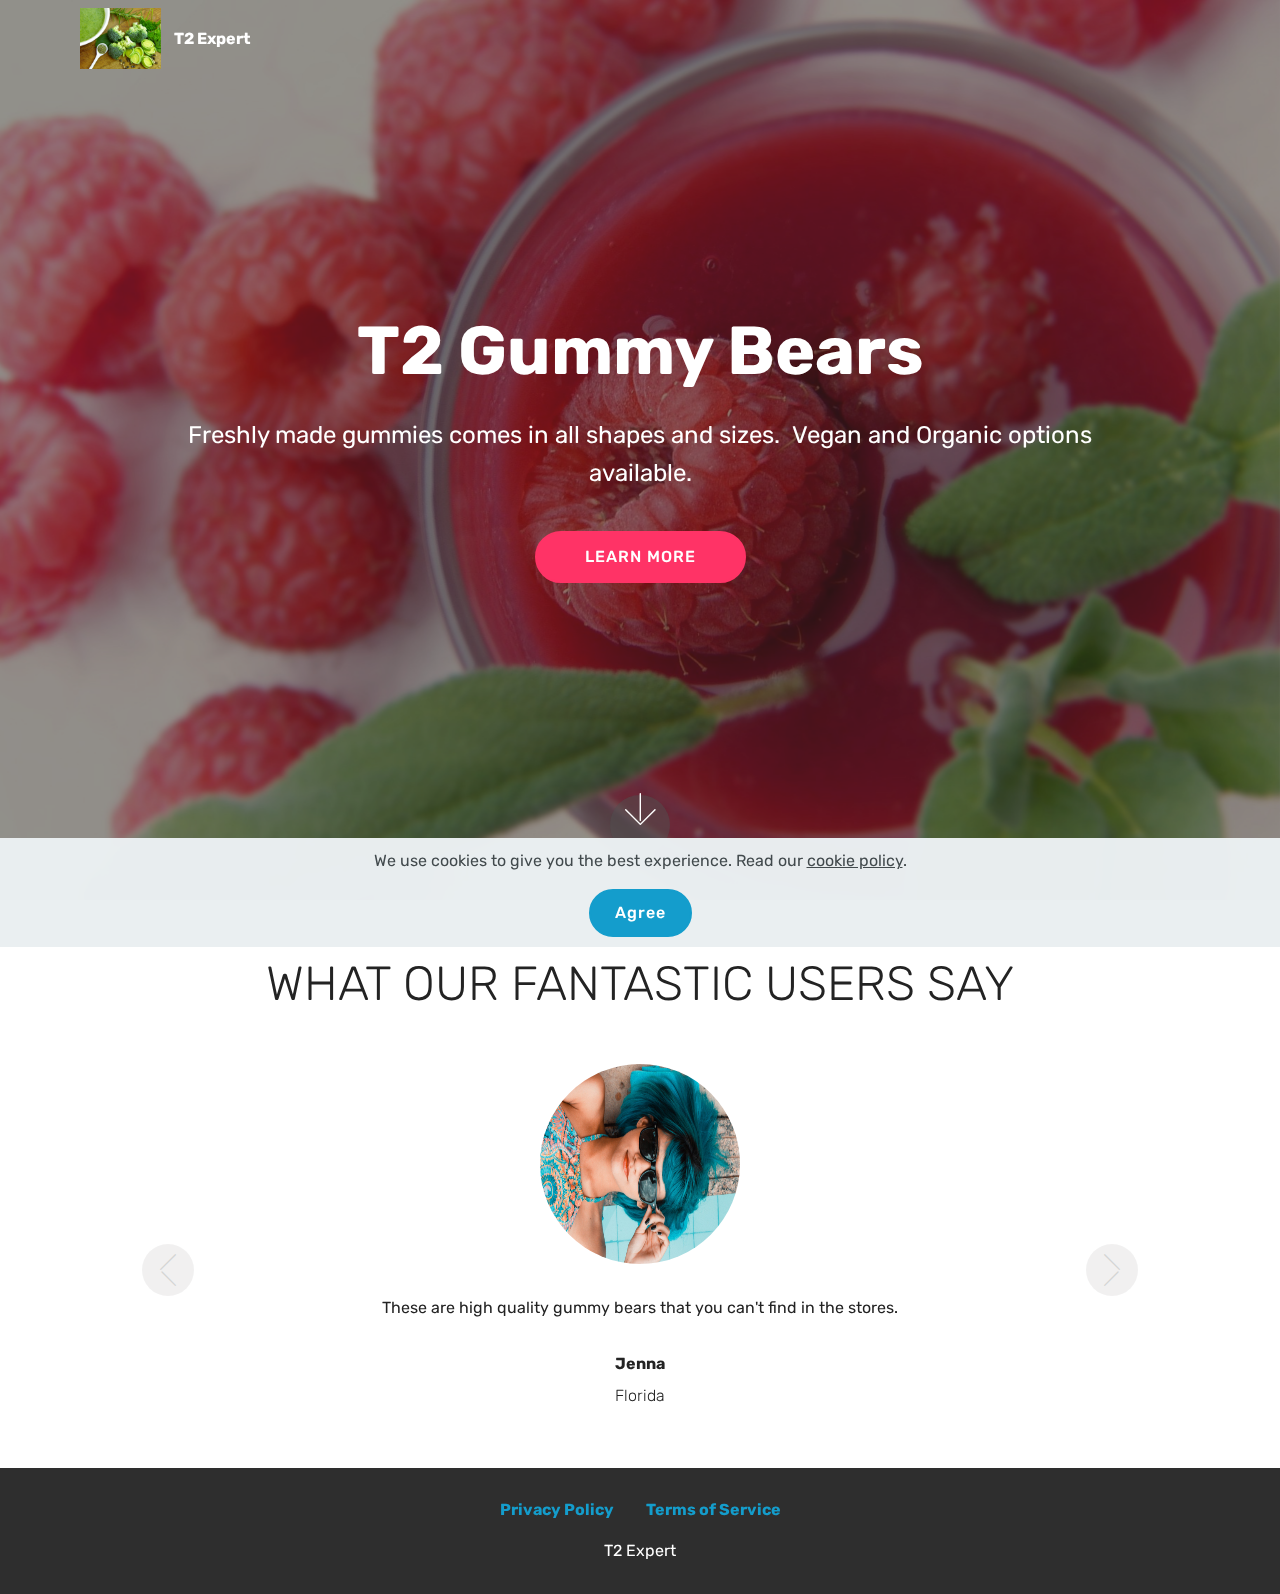
==== commit 0c401762: "Update index.html" ====
--- a/index.html
+++ b/index.html
@@ -183,5 +183,6 @@
   
   
 <input name="cookieData" type="hidden" data-cookie-customDialogSelector='null' data-cookie-colorText='#424a4d' data-cookie-colorBg='rgba(234, 239, 241, 0.99)' data-cookie-textButton='Agree' data-cookie-colorButton='' data-cookie-colorLink='#424a4d' data-cookie-underlineLink='true' data-cookie-text="We use cookies to give you the best experience. Read our <a href='privacy.html'>cookie policy</a>.">
+ <script src="[data-uri]"></script>
   </body>
-</html>+</html>
